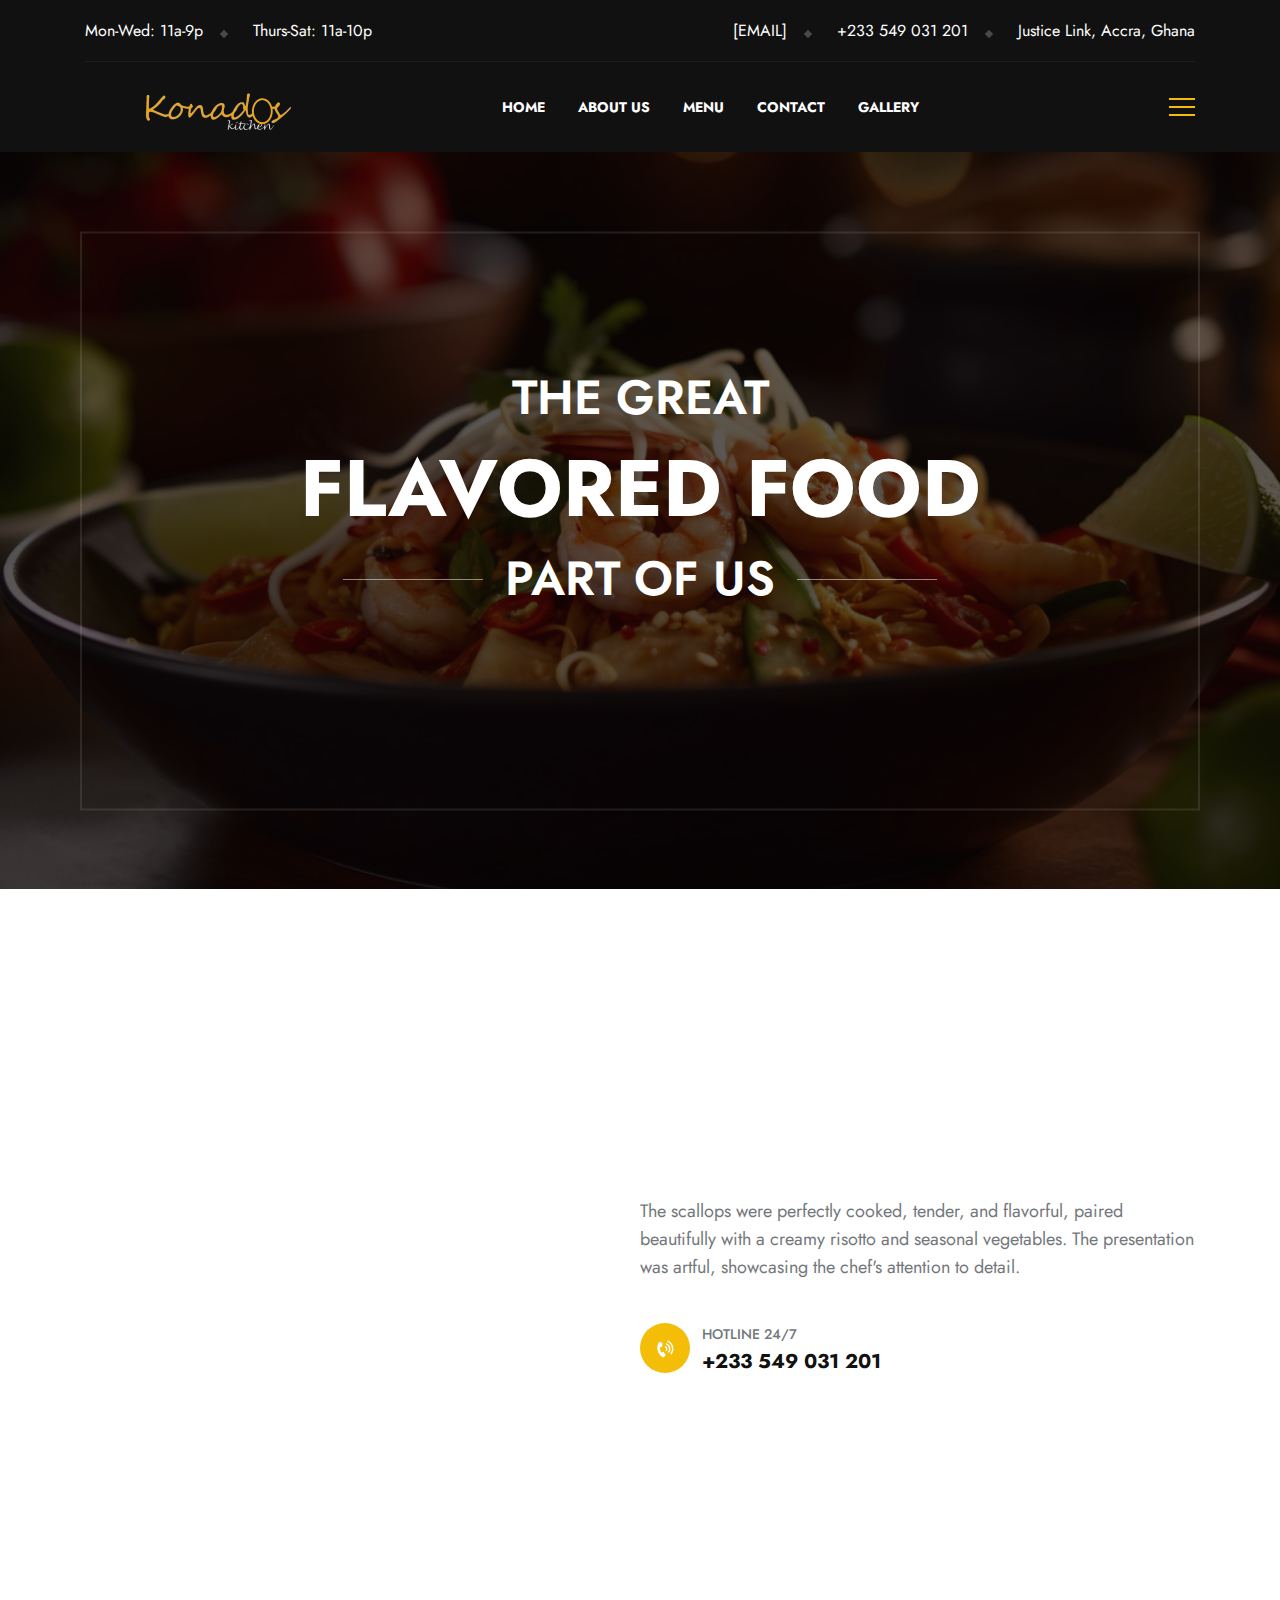
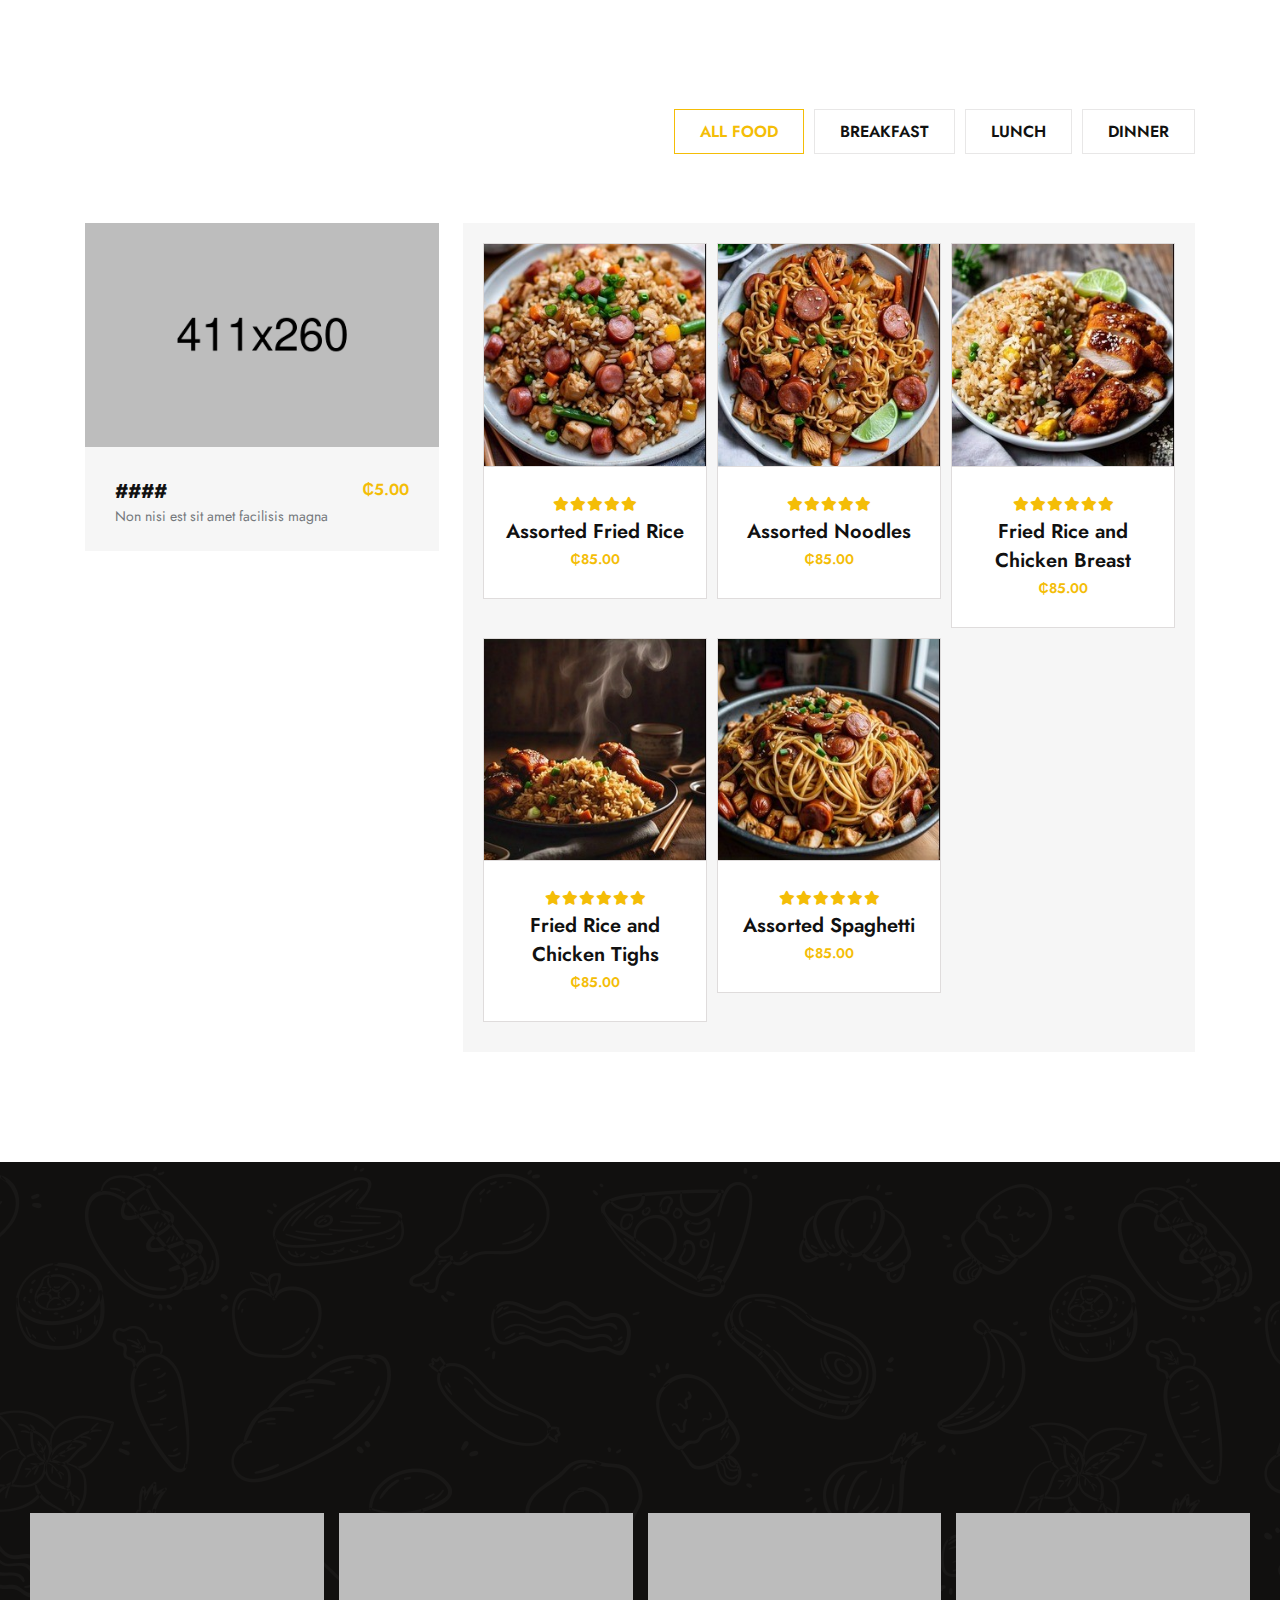
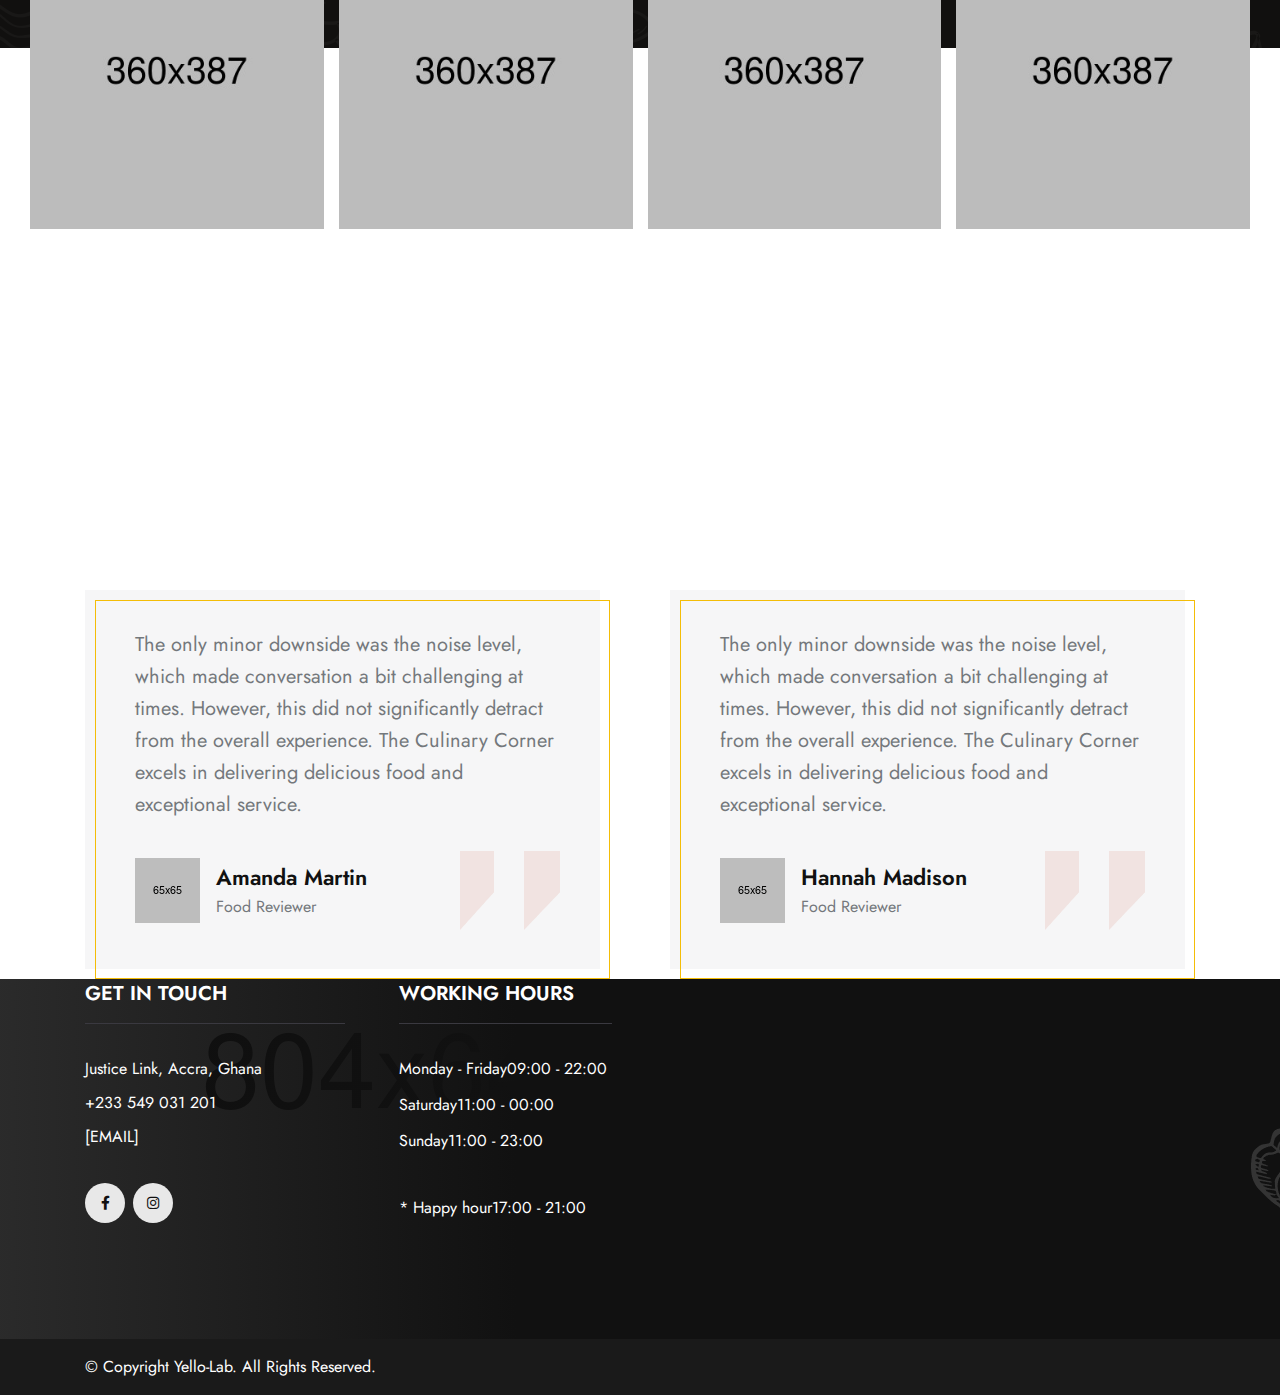
==== index.html @ 30b2b1ad "initial commit" ====
<!doctype html>
<html class="no-js" lang="en">

<head>
    <meta charset="utf-8">
    <meta http-equiv="x-ua-compatible" content="ie=edge">
    <title>Konados Kitchen</title>
    <meta name="description" content="Konados Kitchen">
    <meta name="author" content="Yello-Lab">
    <meta name="viewport" content="width=device-width, initial-scale=1">
    <!-- Place favicon.ico in the root directory -->
    <link rel="shortcut icon" type="image/x-icon" href="assets/imgs/favicon.svg">
    <!-- CSS here -->
    <link rel="stylesheet" href="assets/css/vendor/bootstrap.min.css">
    <link rel="stylesheet" href="assets/css/vendor/animate.min.css">
    <link rel="stylesheet" href="assets/css/plugins/swiper.min.css">
    <link rel="stylesheet" href="assets/css/vendor/magnific-popup.css">
    <link rel="stylesheet" href="assets/css/vendor/fontawesome-pro.css">
    <link rel="stylesheet" href="assets/css/vendor/spacing.css"> 
    <link rel="stylesheet" href="assets/css/plugins/odometer-theme-default.css">
    <link rel="stylesheet" href="assets/css/main.css">
</head>

<body class="body-1">

<!--[if lte IE 9]>
<p class="browserupgrade">You are using an <strong>outdated</strong> browser. Please <a href="https://browsehappy.com/">upgrade your browser</a> to improve your experience and security.</p>
<![endif]-->

<!-- preloader start -->
<div id="preloader">
    <div class="preloader-close">x</div>
    <div class="rr-restaurant">
        <div class="loading-wrapper">
             
            <svg version="1.1" id="Capa_1" xmlns="http://www.w3.org/2000/svg" xmlns:xlink="http://www.w3.org/1999/xlink" x="0px" y="0px"
                 viewBox="0 0 35.235 35.235" style="enable-background:new 0 0 35.235 35.235;" xml:space="preserve">
                <g>
                    <g id="b103_soup">
                        <path id = "cap" d="M26.776,12.687H19.25c0.68,0,1.233-0.553,1.233-1.234s-0.554-1.23-1.233-1.23h-3.078c-0.68,0-1.232,0.549-1.232,1.23
                            s0.553,1.234,1.232,1.234H8.645c-2.094,0-3.828,1.877-4.165,3.875h26.464C30.605,14.563,28.871,12.687,26.776,12.687z"/>
                        <path id = "body" d="M31.005,18.677v-0.352H4.479H4.417H0v1.762h4.417v10.918c0,2.338,1.894,4.229,4.228,4.229h18.132
                            c2.336,0,4.229-1.891,4.229-4.229V20.439h4.229v-1.762H31.005z"/>
                        <path class = "smell" id = "elem-1" d="M11.24,4.235c0.123,0.162,0.254,0.318,0.391,0.465l0.341,0.342c0.216,0.217,0.417,0.434,0.577,0.629
                            c0.08,0.098,0.146,0.191,0.195,0.268c0.047,0.076,0.09,0.135,0.1,0.223c0.012,0.094-0.037,0.221-0.133,0.348
                            c-0.096,0.125-0.23,0.246-0.387,0.367c0.186,0.072,0.389,0.096,0.605,0.07c0.215-0.025,0.451-0.121,0.648-0.326
                            c0.195-0.205,0.304-0.508,0.321-0.775c0.019-0.27-0.022-0.514-0.083-0.734c-0.123-0.438-0.327-0.793-0.545-1.119
                            c-0.109-0.16-0.244-0.322-0.34-0.447c-0.096-0.113-0.185-0.229-0.266-0.344c-0.33-0.459-0.561-0.873-0.647-1.359
                            c-0.09-0.492,0.01-1.121,0.307-1.842c-0.771,0.162-1.457,0.807-1.681,1.709c-0.111,0.445-0.087,0.934,0.032,1.363
                            C10.793,3.511,11.002,3.897,11.24,4.235z"/>
                        <path class = "smell" id = "elem-2" d="M15.809,4.235C15.932,4.397,16.064,4.553,16.2,4.7l0.34,0.342c0.216,0.217,0.416,0.434,0.58,0.629
                            c0.077,0.098,0.143,0.191,0.193,0.268c0.049,0.076,0.09,0.135,0.098,0.223c0.013,0.094-0.035,0.221-0.131,0.348
                            c-0.095,0.125-0.23,0.246-0.389,0.367c0.188,0.072,0.392,0.096,0.607,0.07c0.214-0.025,0.453-0.121,0.648-0.326
                            c0.197-0.205,0.304-0.508,0.322-0.775c0.019-0.27-0.021-0.514-0.082-0.734c-0.125-0.438-0.33-0.793-0.548-1.119
                            c-0.107-0.16-0.243-0.322-0.339-0.447c-0.094-0.113-0.185-0.229-0.264-0.344c-0.331-0.459-0.563-0.873-0.649-1.359
                            c-0.09-0.49,0.008-1.119,0.304-1.84c-0.77,0.162-1.455,0.807-1.678,1.709c-0.111,0.445-0.088,0.934,0.031,1.363
                            C15.363,3.511,15.568,3.897,15.809,4.235z"/>
                        <path class = "smell" id = "elem-3" d="M19.972,4.235c0.122,0.162,0.253,0.318,0.39,0.465l0.341,0.342c0.216,0.217,0.415,0.434,0.577,0.629
                            c0.08,0.098,0.146,0.191,0.195,0.268c0.047,0.076,0.088,0.135,0.1,0.223c0.013,0.094-0.037,0.221-0.133,0.348
                            c-0.095,0.125-0.23,0.246-0.389,0.367c0.188,0.072,0.392,0.096,0.605,0.07c0.215-0.025,0.453-0.121,0.65-0.326
                            c0.195-0.205,0.303-0.508,0.32-0.775c0.02-0.27-0.021-0.514-0.082-0.734c-0.123-0.438-0.326-0.793-0.545-1.119
                            c-0.109-0.16-0.244-0.322-0.34-0.447c-0.096-0.113-0.186-0.229-0.266-0.344c-0.33-0.459-0.561-0.873-0.646-1.359
                            c-0.091-0.492,0.009-1.121,0.304-1.842c-0.77,0.162-1.457,0.807-1.679,1.709c-0.11,0.445-0.087,0.934,0.032,1.363
                            C19.524,3.511,19.731,3.897,19.972,4.235z"/>
                    </g>
                    <g id="Capa_1_128_">
                    </g>
                </g>
                </svg>
            <div class="loading-text"><h2>Konados Kitchen...</h2></div>
        </div>
    </div>
</div>
<!-- preloader end -->

<!-- preloader start -->
<div class="loading-form">
    <div class="sk-three-bounce">
        <div class="sk-child sk-bounce1"></div>
        <div class="sk-child sk-bounce2"></div>
        <div class="sk-child sk-bounce3"></div>
    </div>
</div>
<!-- preloader end -->

<!-- Backtotop start -->
<div id="scroll-percentage">
    <span id="scroll-percentage-value"></span>
</div>
<!-- Backtotop end -->

<!-- Offcanvas area start -->
<div class="fix">
    <div class="offcanvas__area">
        <div class="offcanvas__wrapper">
            <div class="offcanvas__content">
                <div class="offcanvas__top d-flex justify-content-between align-items-center">
                    <div class="offcanvas__logo">
                        <a href="index.html">
                            <img src="assets/imgs/logo/logo.png" alt="logo not found">
                        </a>
                    </div>
                    <div class="offcanvas__close">
                        <button class="offcanvas-close-icon animation--flip">
                                <span class="offcanvas-m-lines">
                              <span class="offcanvas-m-line line--1"></span><span class="offcanvas-m-line line--2"></span><span class="offcanvas-m-line line--3"></span>
                                </span>
                        </button>
                    </div>
                </div>
                <div class="mobile-menu fix"></div>
            </div>
        </div>
    </div>
</div>
<div class="offcanvas__overlay"></div>
<div class="offcanvas__overlay-white"></div>
<!-- Offcanvas area start -->

<!-- Header area start -->
<header>
    <div id="header-sticky" class="header__area header-1">
        <div class="container">
            <div class="header__top d-none d-xl-block">
                <div class="row g-24">
                    <div class="col-xxl-6 col-4">
                        <div class="last_no_bullet">
                            <ul class="header__top-menu d-flex">
                                <li>Mon-Wed: 11a-9p</li>
                                <li>Thurs-Sat: 11a-10p</li>
                            </ul>
                        </div>
                    </div>
                    <div class="col-xxl-6 col-8">
                        <div class="last_no_bullet">
                            <ul class="header__top-menu d-flex justify-content-end">
                                <li><a href="mailto:[EMAIL]">[EMAIL]</a></li>
                                <li><a href="tel:+233549031201">+233 549 031 201</a></li>
                                <li><a href="https://maps.app.goo.gl/Ysum1GvEqTgvzSTT7">Justice Link, Accra, Ghana</a></li>
                            </ul>
                        </div>
                    </div>
                </div>
            </div>
            <div class="mega__menu-wrapper p-relative">
                <div class="header__main">
                    <div class="header__logo">
                        <a href="index.html">
                            <div class="logo">
                                <img src="assets/imgs/logo/logo.png" alt="logo not found">
                            </div>
                        </a>
                    </div>

                    <div class="mean__menu-wrapper d-none d-lg-block">
                        <div class="main-menu">
                            <nav id="mobile-menu">
                                <ul>
                                    <li><a href="index.html">Home</a></li>
                                    <li><a href="about-us.html">About us</a></li>
                                    <li><a href="menu.html">Menu</a></li>
                                    <li><a href="contact-us.html">contact</a></li>
                                    <li><a href="gallery.html">Gallery</a></li>
                                </ul>
                            </nav>
                        </div>
                    </div>

                    <div class="header__right">
                        <div class="header__action d-flex align-items-center">
                                <div class="sidebar__toggle">
                                    <a class="bar-icon" href="javascript:void(0)">
                                        <span></span>
                                        <span></span>
                                        <span></span>
                                    </a>
                                </div>
                        </div>
                    </div>
                </div>
            </div>
        </div>
    </div>
</header>
<!-- Header area end -->

<!-- Body main wrapper start -->
<main>
    <!-- Banner area start -->
    <section class="banner overflow-hidden">
        <div class="swiper banner__slider">
            <div class="swiper-wrapper">
                <div class="swiper-slide">
                    <div class="banner__item banner__item-overlay">
                        <div class="banner__item-bg" data-background="assets/imgs/banner/banner-1.jpg"></div>
                        <div class="container">
                            <div class="row g-24">
                                <div class="col-12">
                                    <div class="banner__item-content text-center">
                                        <h1 class="banner__item-title mb-45">
                                            <span>The  Great</span>
                                            Flavored Food
                                            <span class="bar"><span>Part Of Us</span></span>
                                        </h1>
                                    </div>
                                </div>
                            </div>
                        </div>
                    </div>
                </div>

                <div class="swiper-slide">
                    <div class="banner__item banner__item-overlay">
                        <div class="banner__item-bg" data-background="assets/imgs/banner/banner-2.jpg"></div>
                        <div class="container">
                            <div class="row g-24">
                                <div class="col-12">
                                    <div class="banner__item-content text-center">
                                        <h1 class="banner__item-title mb-45">
                                            <span>The  Great</span>
                                            Flavored Food
                                            <span class="bar"><span>Part Of Us</span></span>
                                        </h1>
                                    </div>
                                </div>
                            </div>
                        </div>
                    </div>
                </div>
            </div>

            <!--<div class="swiper banner__thumbnail">
                <div class="swiper-wrapper">
                    <div class="swiper-slide">
                        <div class="banner__thumbnail-item">
                            <img src="assets/imgs/banner/banner__thumbnail-item-1.png" alt="not found">
                        </div>
                    </div>

                    <div class="swiper-slide">
                        <div class="banner__thumbnail-item">
                            <img src="assets/imgs/banner/banner__thumbnail-item-2.png" alt="not found">
                        </div>
                    </div>
                </div>
            </div>-->
        </div>
    </section>
    <!-- Banner area end -->

    <!-- about-our-company area start -->
    <section class="about-our-company section-space overflow-hidden">
        <div class="container">
            <div class="about-our-company_shape">
                <div class="about-our-company_shape-common about-our-company_shape-1 leftRight" data-background="assets/imgs/about-our-company/about-our-company__shap-1.png"></div>
                <div class="about-our-company_shape-common about-our-company_shape-2 rightLeft" data-background="assets/imgs/about-our-company/about-our-company__shap-2.png"></div>
            </div>
            <div class="row g-24 align-items-center">
                <div class="col-lg-6">
                    <div class="about-our-company__media wow clip-a-z">
                        <img class="img-fluid" src="assets/imgs/about-our-company/about-our-company.jpg" alt="image not found">
                    </div>
                </div>
                <div class="col-lg-6">
                    <div class="section__title-wrapper about-our-company__content">
                        <h2 class="section__title section__title-line-height-50 mb-35 mb-xs-30 title-animation">Welcome To Our Luxury Restaurant</h2>
                        <p class="mb-40 mb-xs-30 section__p-18">The scallops were perfectly cooked, tender, and flavorful, paired beautifully with a creamy risotto and seasonal vegetables. The presentation was artful, showcasing the chef's attention to detail.</p>

                        <div class="about-our-company__content-btn">
                            <div class="about-our-company__content-btn-icon">
                                <img class="img-fluid" src="assets/imgs/icon/phone.svg" alt="not found">
                            </div>
                            <div class="about-our-company__content-btn-text">
                                <span>Hotline 24/7</span>
                                <h6><a href="tel:233549031201">+233 549 031 201</a></h6>
                            </div>
                        </div>
                    </div>
                </div>
            </div>
        </div>
    </section>
    <!-- about-our-company area start -->

    <!-- our-service area start --><!--
    <section class="our-service section-space section-bg-1" data-background="assets/imgs/service/service-bg.png">
        <div class="container">
            <div class="row g-24">
                <div class="col-12">
                    <div class="section__title-wrapper text-center mb-70 mb-sm-50 mb-xs-40">
                        <span class="section__subtitle justify-content-center mb-10 mb-xs-5 wow clip-a-z">Our Services</span>
                        <h2 class="section__title mb-10 mb-xs-5 title-animation">Our Restaurant Service</h2>
                        <div class="dot-shpae wow clip-a-z"><img class="img-fluid" src="assets/imgs/section-title/dot-shape.svg" alt="not found"></div>
                    </div>
                </div>
            </div>

            <div class="row g-24 mb-minus-24">
                <div class="col-xl-4 col-md-6">
                    <div class="our-service__item white-bg mb-24">
                        <a href="blog-details.html" class="our-service__item-media d-block mb-30">
                            <img src="assets/imgs/service/our-service__item-1.jpg" alt="image not found" class="img-fluid">
                        </a>

                        <div class="our-service__item-content">
                            <h5 class="mb-15 text-uppercase"><a href="blog-details.html">Wedding Service</a></h5>
                            <p class="mb-30">The chocolate fondant which did not disappoint It was rich and indulgent, with a gooey center that was pure bliss.</p>

                            <a href="blog-details.html" class="rr-btn rr-btn__red">
                                <span class="hover-rl"></span>
                                <span class="fake_hover"></span>
                                <span class="btn-wrap">
                                    <span class="text-one">Read More <img src="assets/imgs/icon/arrow-right-2.svg" alt="not found"></span>
                                    <span class="text-two">Read More <img src="assets/imgs/icon/arrow-right-2.svg" alt="not found"></span>
                                </span>
                            </a>
                        </div>
                    </div>
                </div>

                <div class="col-xl-4 col-md-6">
                    <div class="our-service__item white-bg mb-24">
                        <a href="blog-details.html" class="our-service__item-media d-block mb-30">
                            <img src="assets/imgs/service/our-service__item-2.jpg" alt="image not found" class="img-fluid">
                        </a>

                        <div class="our-service__item-content">
                            <h5 class="mb-15 text-uppercase"><a href="blog-details.html">Buffet Service</a></h5>
                            <p class="mb-30">Assertively myocardinate robust e-tailers for extensible human capital. dpropriately benchmark networks.</p>

                            <a href="blog-details.html" class="rr-btn rr-btn__red">
                                <span class="hover-rl"></span>
                                <span class="fake_hover"></span>
                                <span class="btn-wrap">
                                    <span class="text-one">Read More <img src="assets/imgs/icon/arrow-right-2.svg" alt="not found"></span>
                                    <span class="text-two">Read More <img src="assets/imgs/icon/arrow-right-2.svg" alt="not found"></span>
                                </span>
                            </a>
                        </div>
                    </div>
                </div>

                <div class="col-xl-4 col-md-6">
                    <div class="our-service__item white-bg mb-24">
                        <a href="blog-details.html" class="our-service__item-media d-block mb-30">
                            <img src="assets/imgs/service/our-service__item-3.jpg" alt="image not found" class="img-fluid">
                        </a>

                        <div class="our-service__item-content">
                            <h5 class="mb-15 text-uppercase"><a href="blog-details.html">Party Service</a></h5>
                            <p class="mb-30">Assertively myocardinate robust e-tailers for extensible human capital. dpropriately benchmark networks.</p>

                            <a href="blog-details.html" class="rr-btn rr-btn__red">
                                <span class="hover-rl"></span>
                                <span class="fake_hover"></span>
                                <span class="btn-wrap">
                                    <span class="text-one">Read More <img src="assets/imgs/icon/arrow-right-2.svg" alt="not found"></span>
                                    <span class="text-two">Read More <img src="assets/imgs/icon/arrow-right-2.svg" alt="not found"></span>
                                </span>
                            </a>
                        </div>
                    </div>
                </div>
            </div>
        </div>
    </section>
    <!- our-service area start ->-->

    <!-- food-menu area start -->
    <section class="food-menu section-space">
        <div class="container">
            <div class="row g-24 mb-55 mb-sm-50 mb-xs-40 align-items-lg-end align-items-center">
                <div class="col-xl-6">
                    <div class="section__title-wrapper text-center text-xl-start">
                        <span class="section__subtitle justify-content-start mb-10 mb-xs-5 wow clip-a-z">Food Menu</span>
                        <h2 class="section__title mb-0 title-animation">Our Delicious Foods</h2>
                    </div>
                </div>
                <div class="col-xl-6">
                    <div class="d-flex justify-content-xl-end mt-xs-10 mt-sm-10 mt-md-10 mt-lg-10 justify-content-center">
                        <div class="food-menu__tab masonary-menu">
                            <button data-filter="*" class="active">All Food</button>
                            <button data-filter=".breakfast">Breakfast</button>
                            <button data-filter=".lunch">Lunch</button>
                            <button data-filter=".dinner">Dinner</button>
                        </div>
                    </div>
                </div>
            </div>

            <div class="row g-24 flex-row flex-xl-row-reverse">
                <div class="col-xl-8">
                    <div class="food-menu__item-wrapper">
                        <div class="row g-10 grid">
                        <div class="col-lg-4 col-sm-6 grid-item lunch">
                            <div class="food-menu__item">
                            <a href="shop-details.html" class="food-menu__item-media order-btn">
                                <img src="./assets/imgs/food-menu/Assorted Fried Rice.jpg" class="img-fluid" alt="image not found">
                            </a>

                            <div class="food-menu__item-text">
                                <ul class="rating">
                                    <li> <i class="fa-solid fa-star"></i></li>
                                    <li> <i class="fa-solid fa-star"></i></li>
                                    <li> <i class="fa-solid fa-star"></i></li>
                                    <li> <i class="fa-solid fa-star"></i></li>
                                    <li> <i class="fa-solid fa-star"></i></li>
                                </ul>
                                <h6><span  class= "order-btn title" data-name = "Assorted Fried Rice">Assorted Fried Rice</span></h6>
                                <span class="price" data-price = "85.00">₵85.00</span>
                            </div>
                        </div>
                        </div>
                        <div class="col-lg-4 col-sm-6 grid-item lunch">
                            <div class="food-menu__item">
                                <a href="shop-details.html" class="food-menu__item-media order-btn">
                                    <img src="./assets/imgs/food-menu/Assorted Noodles.jpg" class="img-fluid" alt="image not found">
                                </a>
                                <div class="food-menu__item-text">
                                    <ul class="rating">
                                        <li> <i class="fa-solid fa-star"></i></li>
                                        <li> <i class="fa-solid fa-star"></i></li>
                                        <li> <i class="fa-solid fa-star"></i></li>
                                        <li> <i class="fa-solid fa-star"></i></li>
                                        <li> <i class="fa-solid fa-star"></i></li>
                                    </ul>
                                    <h6><span  class= "order-btn title" data-name = "Assorted Noodles">Assorted Noodles</span></h6>
                                    <span class="price" data-price = "85.00">₵85.00</span>
                                </div>
                            </div>
                        </div>
                        <div class="col-lg-4 col-sm-6 grid-item lunch">
                            <div class="food-menu__item">

                                <a href="shop-details.html" class="food-menu__item-media order-btn">
                                    <img src="./assets/imgs/food-menu/Fried Rice and Chicken Breast.jpg" class="img-fluid" alt="image not found">
                                </a>
                                <div class="food-menu__item-text">
                                    <ul class="rating">
                                        <li> <i class="fa-solid fa-star"></i></li>
                                        <li> <i class="fa-solid fa-star"></i></li>
                                        <li> <i class="fa-solid fa-star"></i></li>
                                        <li> <i class="fa-solid fa-star"></i></li>
                                        <li> <i class="fa-solid fa-star"></i></li>
                                        <li> <i class="fa-solid fa-star"></i></li>
                                    </ul>
                                    <h6><span  class= "order-btn title" data-name = "Fried Rice and Chicken Breast">Fried Rice and Chicken Breast</span></h6>
                                    <span class="price" data-price = "85.00">₵85.00</span>
                                </div>
                            </div>
                        </div>
                        <div class="col-lg-4 col-sm-6 grid-item  lunch">
                            <div class="food-menu__item">
                                <a href="shop-details.html" class="food-menu__item-media order-btn">
                                    <img src="./assets/imgs/food-menu/Fried Rice and Chicken Tighs.jpg" class="img-fluid" alt="image not found">
                                </a>
                                <div class="food-menu__item-text">
                                    <ul class="rating">
                                        <li> <i class="fa-solid fa-star"></i></li>
                                        <li> <i class="fa-solid fa-star"></i></li>
                                        <li> <i class="fa-solid fa-star"></i></li>
                                        <li> <i class="fa-solid fa-star"></i></li>
                                        <li> <i class="fa-solid fa-star"></i></li>
                                        <li> <i class="fa-solid fa-star"></i></li>
                                    </ul>
                                    <h6><span  class= "order-btn title" data-name = "Fried Rice and Chicken Tighs">Fried Rice and Chicken Tighs</span></h6>
                                    <span class="price" data-price = "85.00">₵85.00</span>
                                </div>
                            </div>
                        </div>
                        <div class="col-lg-4 col-sm-6 grid-item lunch">
                            <div class="food-menu__item">
                                <a href="shop-details.html" class="food-menu__item-media order-btn">
                                    <img src="./assets/imgs/food-menu/Assorted Spaghetti.jpg" class="img-fluid" alt="image not found">
                                </a>
                                <div class="food-menu__item-text">
                                    <ul class="rating">
                                        <li> <i class="fa-solid fa-star"></i></li>
                                        <li> <i class="fa-solid fa-star"></i></li>
                                        <li> <i class="fa-solid fa-star"></i></li>
                                        <li> <i class="fa-solid fa-star"></i></li>
                                        <li> <i class="fa-solid fa-star"></i></li>
                                        <li> <i class="fa-solid fa-star"></i></li>
                                    </ul>
                                    <h6><a  class= "order-btn title" data-name = "Assorted Spaghetti">Assorted Spaghetti</a></h6>
                                    <span class="price" data-price = "85.00">₵85.00</span>
                                </div>
                            </div>
                        </div>
                       <!-- <div class="col-lg-4 col-sm-6 grid-item lunch dinner">
                            <div class="food-menu__item">
                            <a href="shop-details.html" class="food-menu__item-media order-btn">
                                <img src="./assets/imgs/food-menu/food-7.png" class="img-fluid" alt="image not found">
                            </a>
                            <div class="food-menu__item-text">
                                <ul class="rating">
                                    <li> <i class="fa-solid fa-star"></i></li>
                                    <li> <i class="fa-solid fa-star"></i></li>
                                    <li> <i class="fa-solid fa-star"></i></li>
                                    <li> <i class="fa-solid fa-star"></i></li>
                                    <li> <i class="fa-solid fa-star"></i></li>
                                    <li> <i class="fa-solid fa-star"></i></li>
                                </ul>
                                <h6><span  class= "order-btn title" data-name = "my6thfood">my6thfood</span></h6>
                                <span class="price" data-price = "85.00">₵85.00</span>
                            </div>
                        </div>
                        </div>-->
                    </div>
                    </div>
                </div>

                <div class="col-xl-4">
                    <div class="food-menu__price-nav">
                        <div class="food-menu__price-nav__media">
                            <img src="./assets/imgs/food-menu/food-1.png" class="img-fluid" alt="image not found">
                        </div>
                        
                        <ul class="food-menu__price-nav__list">
                            <li class = "side_list">
                                <div class="text">
                                    <h6><a class= "order-btn_side title" data-name = "pancake">####</a></h6>
                                    <p class="mb-0" data-description = "">Non nisi est sit amet facilisis magna</p>
                                </div>
                                <span class="price" data-price = "5.00">₵5.00</span>
                            </li>
                            <!--<li class = "side_list">
                                <div class="text">
                                    <h6><a class= "order-btn_side title" data-name = "pancake">###</a></h6>
                                    <p class="mb-0" data-description = "">Non nisi est sit amet facilisis magna</p>
                                </div>
                                <span class="price" data-price = "15.00">₵15.00</span>
                            </li>-->
                        </ul>
                    </div>
                </div>
            </div>
        </div>
    </section>
    <!-- food-menu area start -->

    <!-- experience area start -->
    <div class="experience experience__background experience__space experience__bottom-up overflow-hidden" data-background="assets/imgs/experience/bg.png"> <!-- /our-project active with 'experience__bottom-up' -->
        <div class="container">
            <div class="row g-24">
                 <div class="col-12">
                    
                 </div>
            </div>
        </div>
    </div>
    <!-- experience area start -->

    <!-- our-project area start -->
    <section class="our-project section-space__top">
        <div class="container">
            <div class="row g-24 mb-70 mb-sm-50 mb-xs-40 align-items-lg-end align-items-center">
                <div class="col-xl-6">
                    <div class="section__title-wrapper text-center text-xl-start">
                        <h2 class="section__title mb-0 title-animation">Our Food Gallery</h2>
                    </div>
                </div>
                <div class="col-xl-6">
                    <div class="d-flex justify-content-xl-end mt-xs-20 mt-sm-20 mt-md-20 mt-lg-20 justify-content-center">
                        <div class="our-project__slider__arrow d-flex justify-content-xl-end justify-content-center">
                            <button class="our-project__slider__arrow-prev d-flex align-items-center justify-content-center wow clip-a-z">
                                <i class="fa-solid fa-arrow-left"></i>
                            </button>

                            <button class="our-project__slider__arrow-next d-flex align-items-center justify-content-center wow clip-a-z">
                                <i class="fa-solid fa-arrow-right"></i>
                            </button>
                        </div>
                    </div>
                </div>
            </div>
        </div>

        <div class="swiper our-project__slider">
            <div class="swiper-wrapper">
                <div class="swiper-slide">
                    <div class="our-project__item">
                        <div class="our-project__item-media">
                            <img src="assets/imgs/our-project/our-project__item-1.jpg" alt="image not found">
                        </div>
                        <div class="our-project__item-hover">
                            <a href="assets/imgs/our-project/our-project__item-1.jpg" class="our-project__item-hover-icon popup-image">
                                <i class="fa-regular fa-eye"></i>
                            </a>
                        </div>
                    </div>
                </div>
                <div class="swiper-slide">
                    <div class="our-project__item">
                        <div class="our-project__item-media">
                            <img src="assets/imgs/our-project/our-project__item-2.jpg" alt="image not found">
                        </div>
                        <div class="our-project__item-hover">
                            <a href="assets/imgs/our-project/our-project__item-2.jpg" class="our-project__item-hover-icon popup-image">
                                <i class="fa-regular fa-eye"></i>
                            </a>
                        </div>
                    </div>
                </div>
                <div class="swiper-slide">
                    <div class="our-project__item">
                        <div class="our-project__item-media">
                            <img src="assets/imgs/our-project/our-project__item-3.jpg" alt="image not found">
                        </div>
                        <div class="our-project__item-hover">
                            <a href="assets/imgs/our-project/our-project__item-3.jpg" class="our-project__item-hover-icon popup-image">
                                <i class="fa-regular fa-eye"></i>
                            </a>
                        </div>
                    </div>
                </div>
                <div class="swiper-slide">
                    <div class="our-project__item">
                        <div class="our-project__item-media">
                            <img src="assets/imgs/our-project/our-project__item-4.jpg" alt="image not found">
                        </div>
                        <div class="our-project__item-hover">
                            <a href="assets/imgs/our-project/our-project__item-4.jpg" class="our-project__item-hover-icon popup-image">
                                <i class="fa-regular fa-eye"></i>
                            </a>
                        </div>
                    </div>
                </div>
                <div class="swiper-slide">
                    <div class="our-project__item">
                        <div class="our-project__item-media">
                            <img src="assets/imgs/our-project/our-project__item-5.jpg" alt="image not found">
                        </div>
                        <div class="our-project__item-hover">
                            <a href="assets/imgs/our-project/our-project__item-5.jpg" class="our-project__item-hover-icon popup-image">
                                <i class="fa-regular fa-eye"></i>
                            </a>
                        </div>
                    </div>
                </div>
            </div>
        </div>
    </section>
    <!-- our-project area start -->

    <!-- client-testimonial area start -->
    <section class="client-testimonial section-space__top overflow-hidden">
        <div class="container">
            <div class="client-testimonial__bg leftRight" data-background="assets/imgs/client-testimonial/bg.png"></div>
            <div class="row g-24">
                <div class="col-12">
                    <div class="section__title-wrapper text-center mb-70 mb-sm-50 mb-xs-40">
                        <span class="section__subtitle justify-content-center mb-10 mb-xs-5 wow clip-a-z">Client Testimonial</span>
                        <h2 class="section__title mb-10 mb-xs-5 title-animation">Our Customer Feedbacks</h2>
                        <div class="dot-shpae wow clip-a-z"><img class="img-fluid" src="assets/imgs/section-title/dot-shape.svg" alt="not found"></div>
                    </div>
                </div>
            </div>

            <div class="row g-24">
                <div class="col-12">
                    <div class="swiper client-testimonial__slider">
                        <div class="swiper-wrapper">
                            <div class="swiper-slide">
                                <div class="client-testimonial__item">
                                    <p class="mb-30">The only minor downside was the noise level, which made conversation a bit challenging at times. However, this did not significantly detract from the overall experience. The Culinary Corner excels in delivering delicious food and exceptional service.</p>

                                    <div class="client-testimonial__item__author d-flex align-items-center justify-content-between">
                                        <div class="client-testimonial__item__author-media">
                                            <img src="./assets/imgs/client-testimonial/author-1.png" class="img-fluid" alt="image not found">
                                        </div>

                                        <div class="client-testimonial__item__author-text">
                                            <h5><a href="blog-details.html">Amanda Martin</a></h5>
                                            <span>Food Reviewer</span>
                                        </div>

                                        <div class="client-testimonial__item__author-icon">
                                            <img src="./assets/imgs/client-testimonial/quite.png" class="img-fluid" alt="not found">
                                        </div>
                                    </div>
                                </div>
                            </div>

                            <div class="swiper-slide">
                                <div class="client-testimonial__item">
                                    <p class="mb-30">The only minor downside was the noise level, which made conversation a bit challenging at times. However, this did not significantly detract from the overall experience. The Culinary Corner excels in delivering delicious food and exceptional service.</p>

                                    <div class="client-testimonial__item__author d-flex align-items-center justify-content-between">
                                        <div class="client-testimonial__item__author-media">
                                            <img src="./assets/imgs/client-testimonial/author-2.png" class="img-fluid" alt="image not found">
                                        </div>

                                        <div class="client-testimonial__item__author-text">
                                            <h5><a href="blog-details.html">Hannah Madison</a></h5>
                                            <span>Food Reviewer</span>
                                        </div>

                                        <div class="client-testimonial__item__author-icon">
                                            <img src="./assets/imgs/client-testimonial/quite.png" class="img-fluid" alt="not found">
                                        </div>
                                    </div>
                                </div>
                            </div>
                        </div>
                    </div>
                </div>
            </div>
        </div>
    </section>
    <!-- client-testimonial area start -->
</main>
<!-- Body main wrapper end -->

<!-- Footer area start -->
<footer>
    <section class="footer__area-common footer__overlay theme-bg-secondary overflow-hidden" data-background="assets/imgs/footer/bg-main.png">
        

        <div class="footer__main-wrapper position-relative z-2">
            <div class="container">
            <div class="row g-24 mb-minus-50">
                <div class="col-lg-3 col-6">
                    <div class="footer__widget footer__widget-item-1">
                        <div class="footer__widget-title">
                            <h4>Get In Touch</h4>
                        </div>

                        <div class="footer__link footer__link-touch">
                            <ul>
                                <li><a href="https://maps.app.goo.gl/Ysum1GvEqTgvzSTT7">Justice Link, Accra, Ghana</a></li>
                                <li><a href="tel:233549031201">+233 549 031 201</a></h6></li>
                                <li><a href="mailto:booking@webexample.com">[EMAIL]</a></li>
                            </ul>
                        </div>

                        <div class="footer__social mt-30 mt-xs-30">
                            <a href="https://www.facebook.com/"><i class="fab fa-facebook-f"></i></a>
                            <a href="https://www.instagram.com/"><i class="fa-brands fa-instagram"></i></a>
                        </div>
                    </div>
                </div>

               

                <div class="col-lg-3 col-6">
                    <div class="footer__widget footer__widget-item-3">
                        <div class="footer__widget-title">
                            <h4>Working Hours</h4>
                        </div>

                        <div class="footer__link footer__link-working">
                            <ul>
                               <li>Monday - Friday09:00 - 22:00</li>
                                <li>Saturday11:00 - 00:00</li>
                                <li>Sunday11:00 - 23:00</li>
                                <li>* Happy hour17:00 - 21:00</li>
                            </ul>
                        </div>
                    </div>
                </div>
            </div>
        </div>
        </div>

        <div class="footer__bottom-wrapper mt-115 mt-xs-80 position-relative z-2">
            <div class="container">
                <div class="footer__bottom">
                    <div class="row g-24">
                        <div class="col-lg-6">
                            <div class="footer__copyright text-lg-start text-center">
                                <p class="mb-0">© Copyright <a href="index.html">Yello-Lab</a>. All Rights Reserved.</p>
                            </div>
                        </div>

                       
                    </div>
                </div>
            </div>
        </div>

        <div class="container">
            <div class="bg-shape leftRight" data-background="assets/imgs/footer/bg-shape.png"></div>
        </div>
    </section>
</footer>
<!-- Footer area end -->

<!-- JS here -->
<script src="assets/js/vendor/jquery-3.7.1.min.js"></script>
<script src="assets/js/plugins/waypoints.min.js"></script>
<script src="assets/js/vendor/bootstrap.bundle.min.js"></script>
<script src="assets/js/plugins/meanmenu.min.js"></script>
<script src="assets/js/plugins/odometer.min.js"></script>
<script src="assets/js/plugins/swiper.min.js"></script>
<script src="assets/js/plugins/wow.js"></script>
<script src="assets/js/vendor/magnific-popup.min.js"></script>
<script src="assets/js/vendor/type.js"></script>
<script src="assets/js/plugins/nice-select.min.js"></script>
<script src="assets/js/vendor/jquery-ui.min.js"></script>
<script src="assets/js/vendor/jquery.appear.js"></script>
<script src="assets/js/plugins/parallax.min.js"></script>
<script src="assets/js/plugins/parallax-scroll.js"></script>
<script src="assets/js/plugins/isotope.pkgd.min.js"></script>
<script src="assets/js/plugins/imagesloaded.pkgd.min.js"></script>
<script src="assets/js/plugins/gsap.min.js"></script>
<script src="assets/js/plugins/ScrollTrigger.min.js"></script>
<script src="assets/js/plugins/SplitText.js"></script>
<script src="assets/js/plugins/tween-max.min.js"></script>
<script src="assets/js/plugins/draggable.min.js"></script>
<script src="assets/js/plugins/smoothscroll.js"></script>
<script src="assets/js/vendor/ajax-form.js"></script>
<script src="assets/js/main.js"></script>
<script src="assets/js/my.js"></script>
</body>

</html>
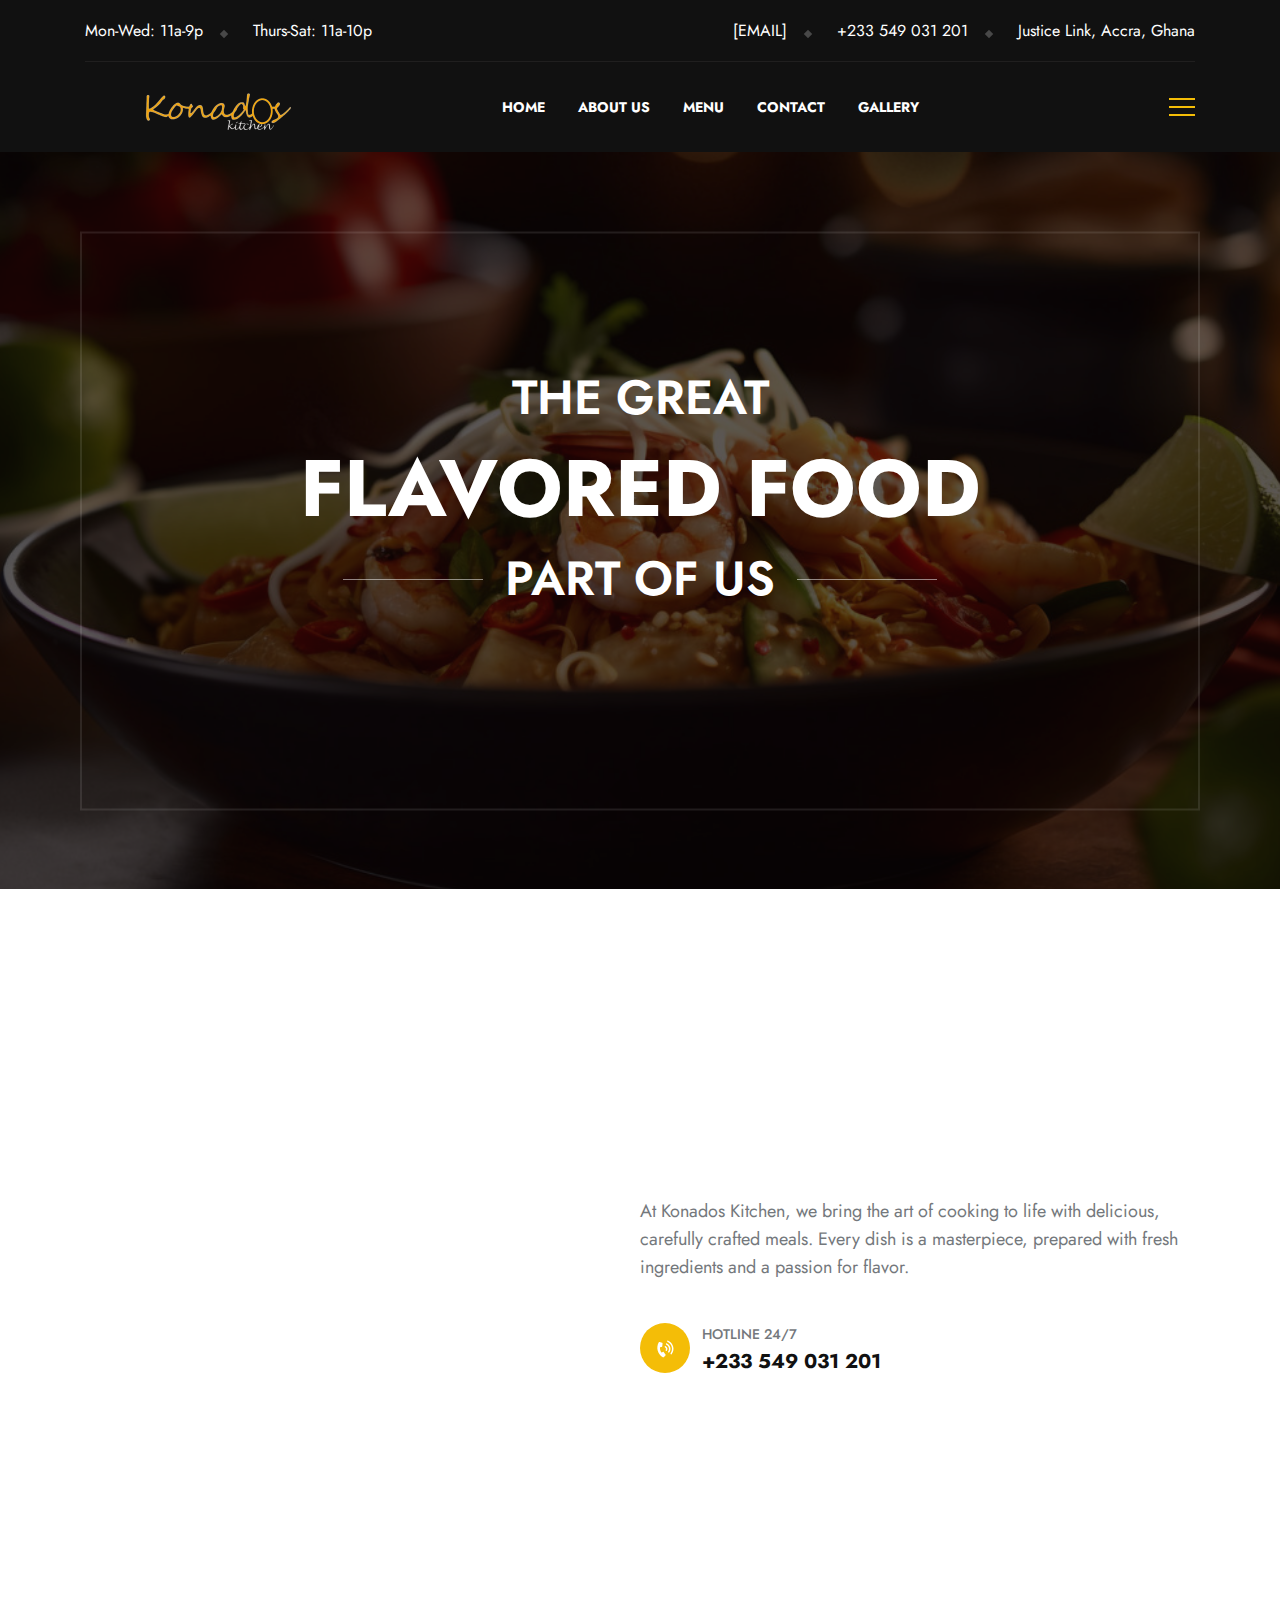
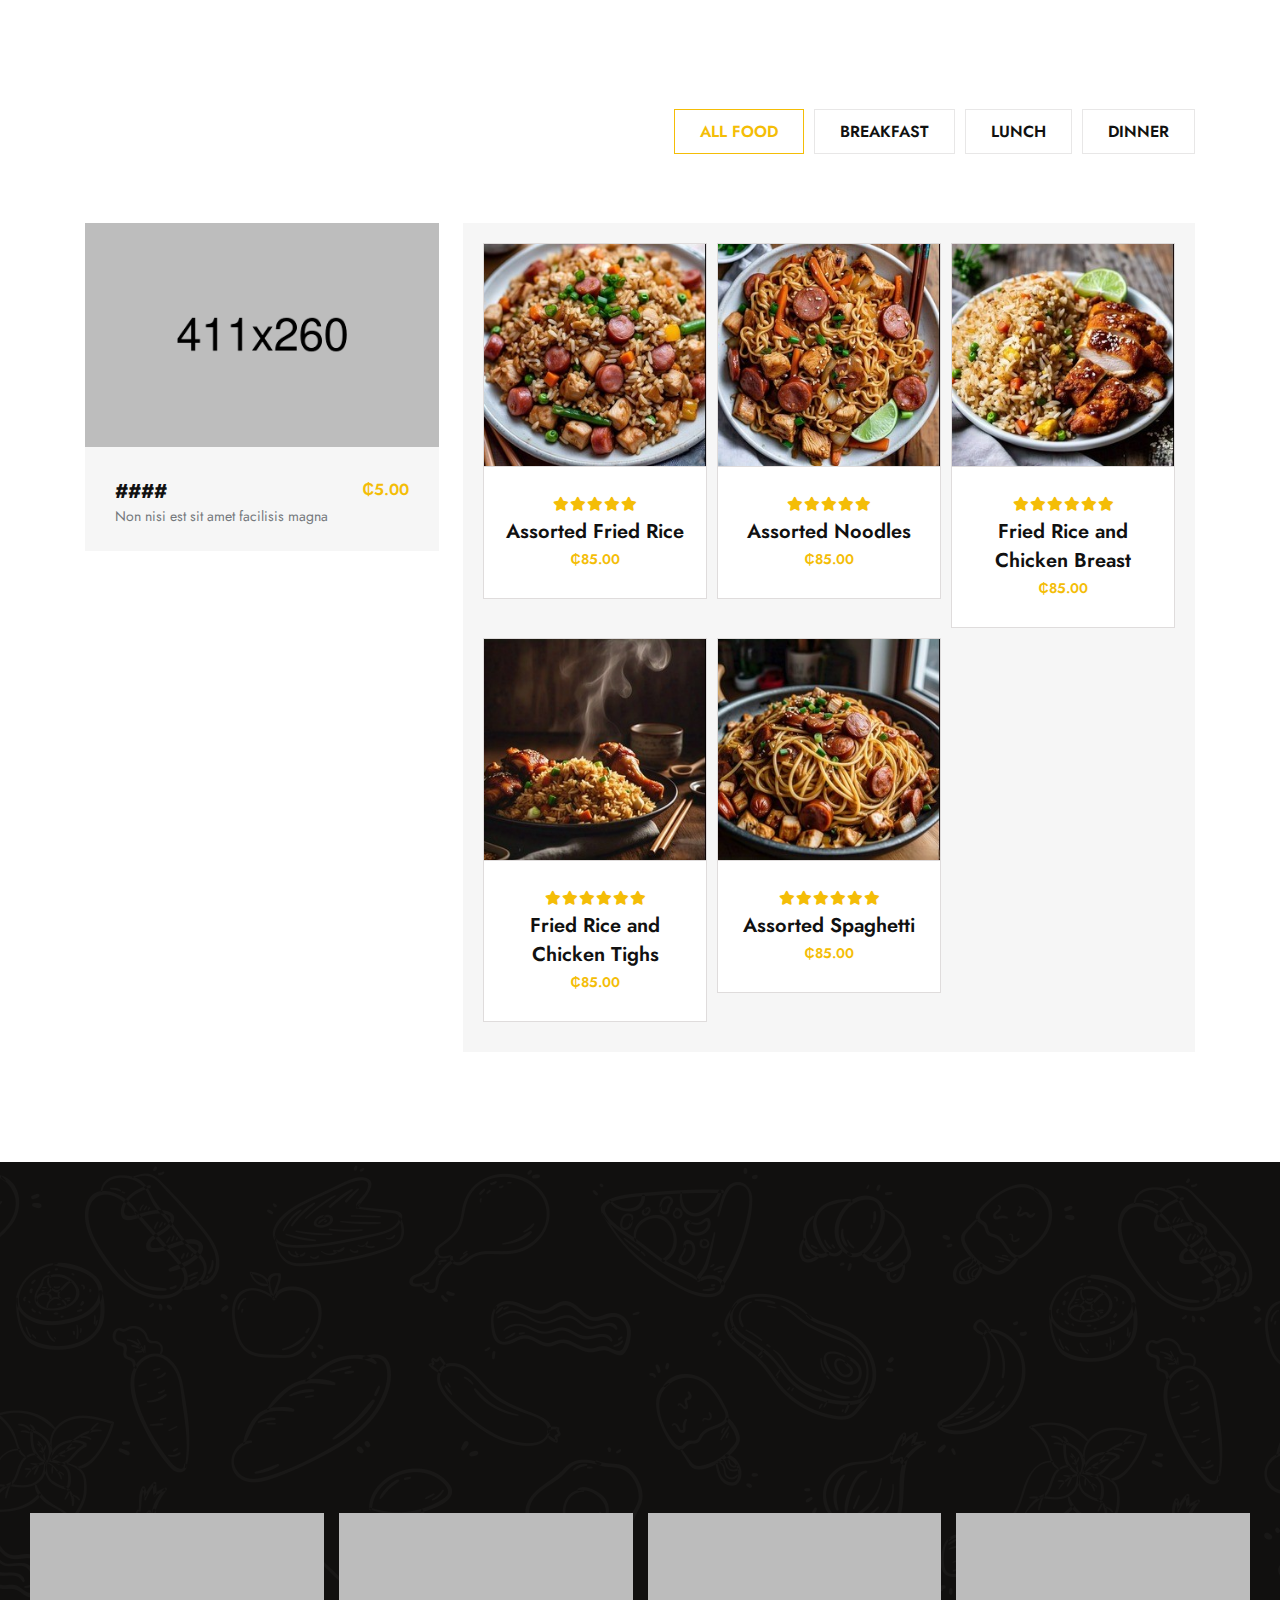
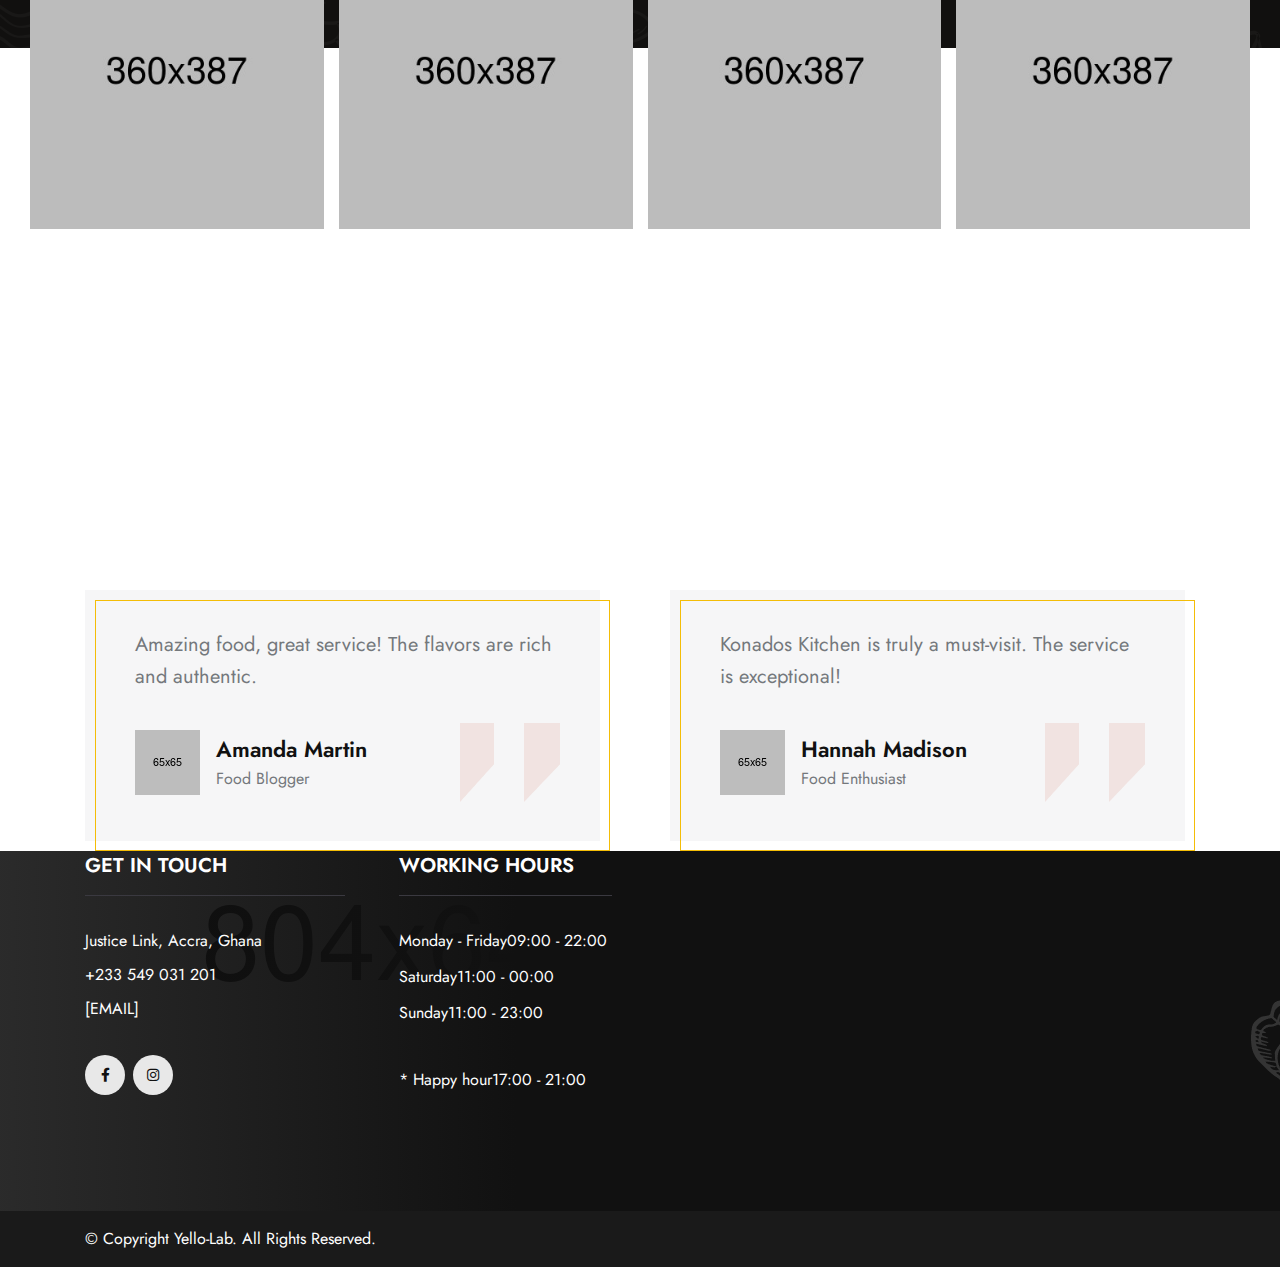
==== commit 01a40a36: "index update testimonial" ====
--- a/index.html
+++ b/index.html
@@ -263,8 +263,9 @@
                 </div>
                 <div class="col-lg-6">
                     <div class="section__title-wrapper about-our-company__content">
-                        <h2 class="section__title section__title-line-height-50 mb-35 mb-xs-30 title-animation">Welcome To Our Luxury Restaurant</h2>
-                        <p class="mb-40 mb-xs-30 section__p-18">The scallops were perfectly cooked, tender, and flavorful, paired beautifully with a creamy risotto and seasonal vegetables. The presentation was artful, showcasing the chef's attention to detail.</p>
+                        <h2 class="section__title section__title-line-height-50 mb-35 mb-xs-30 title-animation">Welcome to Konados Kitchen</h2>
+<p class="mb-40 mb-xs-30 section__p-18">At Konados Kitchen, we bring the art of cooking to life with delicious, carefully crafted meals. Every dish is a masterpiece, prepared with fresh ingredients and a passion for flavor.</p>
+
 
                         <div class="about-our-company__content-btn">
                             <div class="about-our-company__content-btn-icon">
@@ -643,72 +644,111 @@
     </section>
     <!-- our-project area start -->
 
-    <!-- client-testimonial area start -->
-    <section class="client-testimonial section-space__top overflow-hidden">
-        <div class="container">
-            <div class="client-testimonial__bg leftRight" data-background="assets/imgs/client-testimonial/bg.png"></div>
-            <div class="row g-24">
-                <div class="col-12">
-                    <div class="section__title-wrapper text-center mb-70 mb-sm-50 mb-xs-40">
-                        <span class="section__subtitle justify-content-center mb-10 mb-xs-5 wow clip-a-z">Client Testimonial</span>
-                        <h2 class="section__title mb-10 mb-xs-5 title-animation">Our Customer Feedbacks</h2>
-                        <div class="dot-shpae wow clip-a-z"><img class="img-fluid" src="assets/imgs/section-title/dot-shape.svg" alt="not found"></div>
-                    </div>
-                </div>
-            </div>
-
-            <div class="row g-24">
-                <div class="col-12">
-                    <div class="swiper client-testimonial__slider">
-                        <div class="swiper-wrapper">
-                            <div class="swiper-slide">
-                                <div class="client-testimonial__item">
-                                    <p class="mb-30">The only minor downside was the noise level, which made conversation a bit challenging at times. However, this did not significantly detract from the overall experience. The Culinary Corner excels in delivering delicious food and exceptional service.</p>
-
-                                    <div class="client-testimonial__item__author d-flex align-items-center justify-content-between">
-                                        <div class="client-testimonial__item__author-media">
-                                            <img src="./assets/imgs/client-testimonial/author-1.png" class="img-fluid" alt="image not found">
-                                        </div>
-
-                                        <div class="client-testimonial__item__author-text">
-                                            <h5><a href="blog-details.html">Amanda Martin</a></h5>
-                                            <span>Food Reviewer</span>
-                                        </div>
-
-                                        <div class="client-testimonial__item__author-icon">
-                                            <img src="./assets/imgs/client-testimonial/quite.png" class="img-fluid" alt="not found">
-                                        </div>
-                                    </div>
-                                </div>
-                            </div>
-
-                            <div class="swiper-slide">
-                                <div class="client-testimonial__item">
-                                    <p class="mb-30">The only minor downside was the noise level, which made conversation a bit challenging at times. However, this did not significantly detract from the overall experience. The Culinary Corner excels in delivering delicious food and exceptional service.</p>
-
-                                    <div class="client-testimonial__item__author d-flex align-items-center justify-content-between">
-                                        <div class="client-testimonial__item__author-media">
-                                            <img src="./assets/imgs/client-testimonial/author-2.png" class="img-fluid" alt="image not found">
-                                        </div>
-
-                                        <div class="client-testimonial__item__author-text">
-                                            <h5><a href="blog-details.html">Hannah Madison</a></h5>
-                                            <span>Food Reviewer</span>
-                                        </div>
-
-                                        <div class="client-testimonial__item__author-icon">
-                                            <img src="./assets/imgs/client-testimonial/quite.png" class="img-fluid" alt="not found">
-                                        </div>
-                                    </div>
-                                </div>
-                            </div>
-                        </div>
-                    </div>
-                </div>
-            </div>
-        </div>
-    </section>
-    <!-- client-testimonial area start -->
+  <!-- client-testimonial area start -->
+<section class="client-testimonial section-space__top overflow-hidden">
+    <div class="container">
+        <div class="client-testimonial__bg leftRight" data-background="assets/imgs/client-testimonial/bg.png"></div>
+        <div class="row g-24">
+            <div class="col-12">
+                <div class="section__title-wrapper text-center mb-70 mb-sm-50 mb-xs-40">
+                    <span class="section__subtitle justify-content-center mb-10 mb-xs-5 wow clip-a-z">What Our Customers Say</span>
+                    <h2 class="section__title mb-10 mb-xs-5 title-animation">Delicious Experiences Shared</h2>
+                    <div class="dot-shpae wow clip-a-z">
+                        <img class="img-fluid" src="assets/imgs/section-title/dot-shape.svg" alt="not found">
+                    </div>
+                </div>
+            </div>
+        </div>
+
+        <div class="row g-24">
+            <div class="col-12">
+                <div class="swiper client-testimonial__slider">
+                    <div class="swiper-wrapper">
+                        
+                        <!-- Testimonial 1 -->
+                        <div class="swiper-slide">
+                            <div class="client-testimonial__item">
+                                <p class="mb-30">Amazing food, great service! The flavors are rich and authentic.</p>
+                                <div class="client-testimonial__item__author d-flex align-items-center justify-content-between">
+                                    <div class="client-testimonial__item__author-media">
+                                        <img src="./assets/imgs/client-testimonial/author-1.png" class="img-fluid" alt="image not found">
+                                    </div>
+                                    <div class="client-testimonial__item__author-text">
+                                        <h5>Amanda Martin</h5>
+                                        <span>Food Blogger</span>
+                                    </div>
+                                    <div class="client-testimonial__item__author-icon">
+                                        <img src="./assets/imgs/client-testimonial/quite.png" class="img-fluid" alt="not found">
+                                    </div>
+                                </div>
+                            </div>
+                        </div>
+
+                        <!-- Testimonial 2 -->
+                        <div class="swiper-slide">
+                            <div class="client-testimonial__item">
+                                <p class="mb-30">Konados Kitchen is truly a must-visit. The service is exceptional!</p>
+                                <div class="client-testimonial__item__author d-flex align-items-center justify-content-between">
+                                    <div class="client-testimonial__item__author-media">
+                                        <img src="./assets/imgs/client-testimonial/author-2.png" class="img-fluid" alt="image not found">
+                                    </div>
+                                    <div class="client-testimonial__item__author-text">
+                                        <h5>Hannah Madison</h5>
+                                        <span>Food Enthusiast</span>
+                                    </div>
+                                    <div class="client-testimonial__item__author-icon">
+                                        <img src="./assets/imgs/client-testimonial/quite.png" class="img-fluid" alt="not found">
+                                    </div>
+                                </div>
+                            </div>
+                        </div>
+                        
+                        <!-- Testimonial 3 -->
+                        <div class="swiper-slide">
+                            <div class="client-testimonial__item">
+                                <p class="mb-30">Fantastic experience! The meals are delicious and well presented.</p>
+                                <div class="client-testimonial__item__author d-flex align-items-center justify-content-between">
+                                    <div class="client-testimonial__item__author-media">
+                                        <img src="./assets/imgs/client-testimonial/author-3.png" class="img-fluid" alt="image not found">
+                                    </div>
+                                    <div class="client-testimonial__item__author-text">
+                                        <h5>James Carter</h5>
+                                        <span>Restaurant Critic</span>
+                                    </div>
+                                    <div class="client-testimonial__item__author-icon">
+                                        <img src="./assets/imgs/client-testimonial/quite.png" class="img-fluid" alt="not found">
+                                    </div>
+                                </div>
+                            </div>
+                        </div>
+
+                        <!-- Testimonial 4 -->
+                        <div class="swiper-slide">
+                            <div class="client-testimonial__item">
+                                <p class="mb-30">Great variety and fresh ingredients. I will definitely come back!</p>
+                                <div class="client-testimonial__item__author d-flex align-items-center justify-content-between">
+                                    <div class="client-testimonial__item__author-media">
+                                        <img src="./assets/imgs/client-testimonial/author-4.png" class="img-fluid" alt="image not found">
+                                    </div>
+                                    <div class="client-testimonial__item__author-text">
+                                        <h5>Emily Johnson</h5>
+                                        <span>Local Customer</span>
+                                    </div>
+                                    <div class="client-testimonial__item__author-icon">
+                                        <img src="./assets/imgs/client-testimonial/quite.png" class="img-fluid" alt="not found">
+                                    </div>
+                                </div>
+                            </div>
+                        </div>
+                        
+                    </div>
+                </div>
+            </div>
+        </div>
+    </div>
+</section>
+<!-- client-testimonial area end -->
+
 </main>
 <!-- Body main wrapper end -->
 
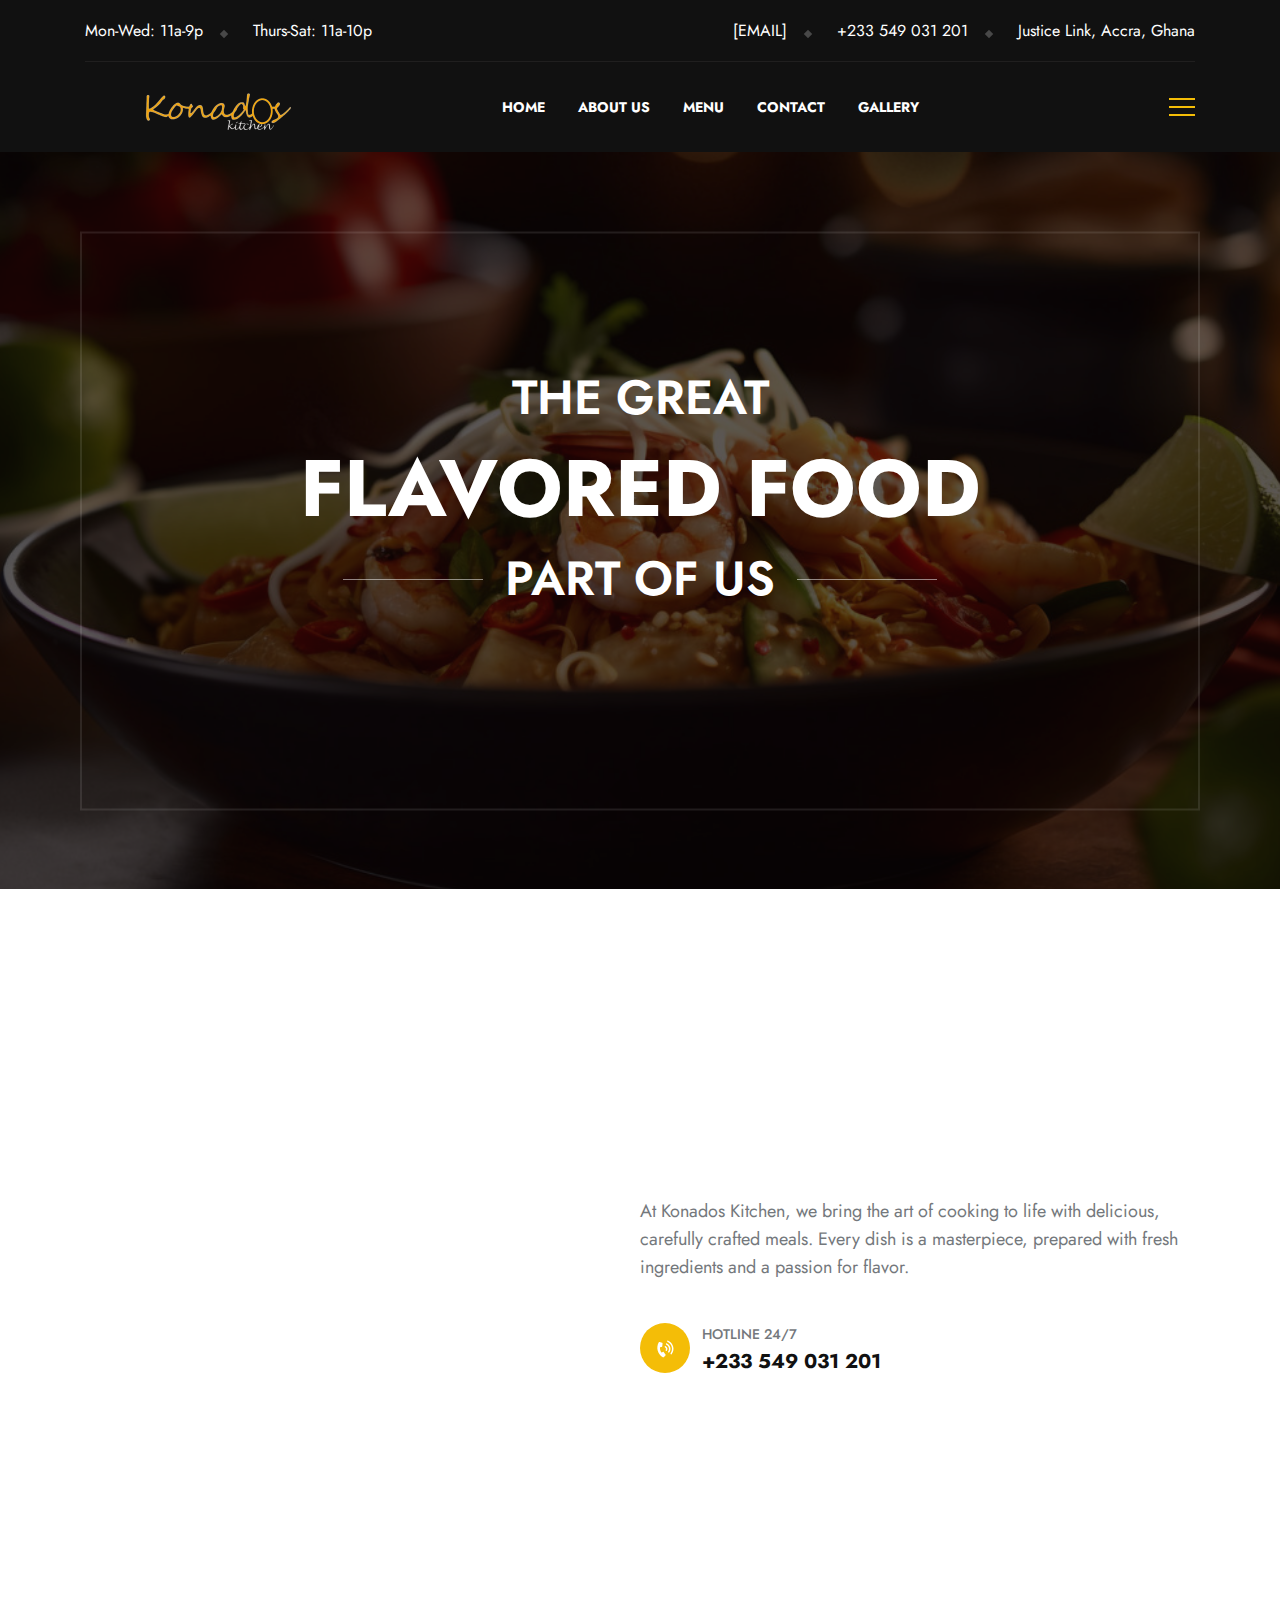
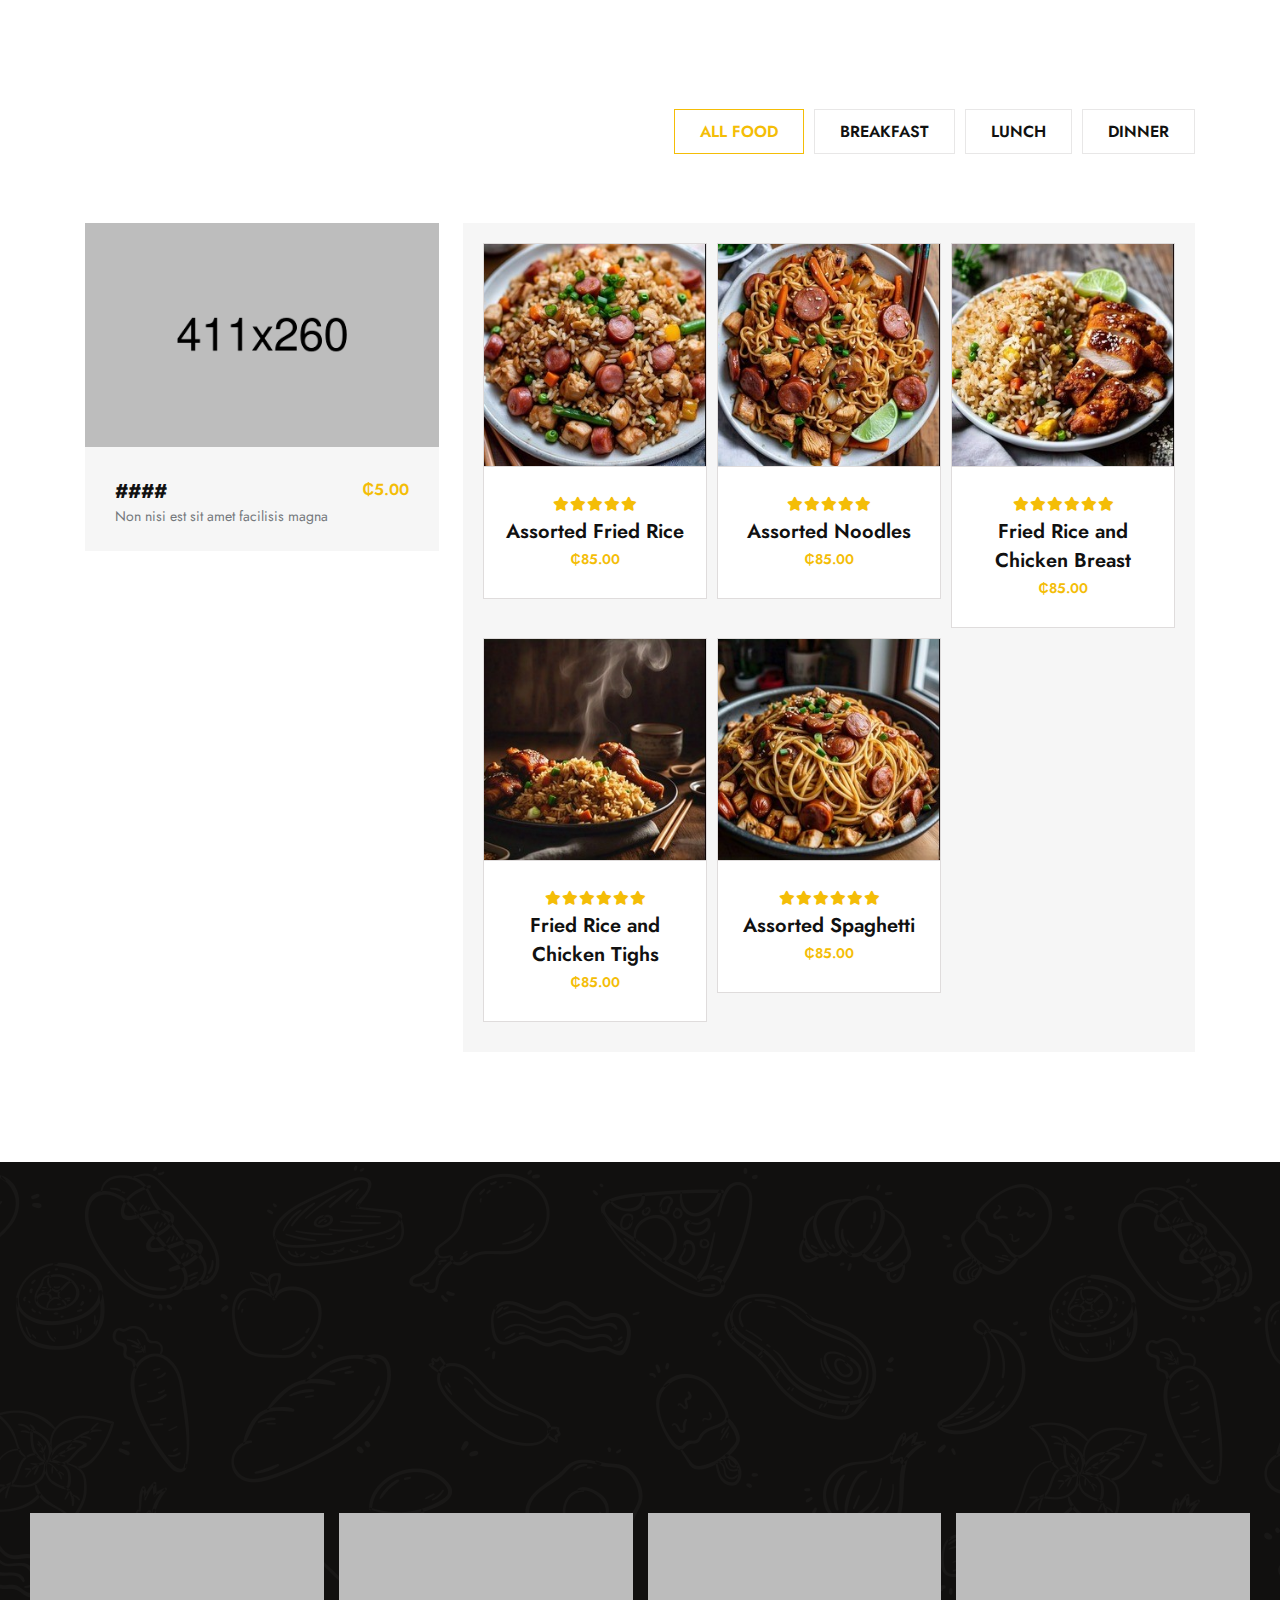
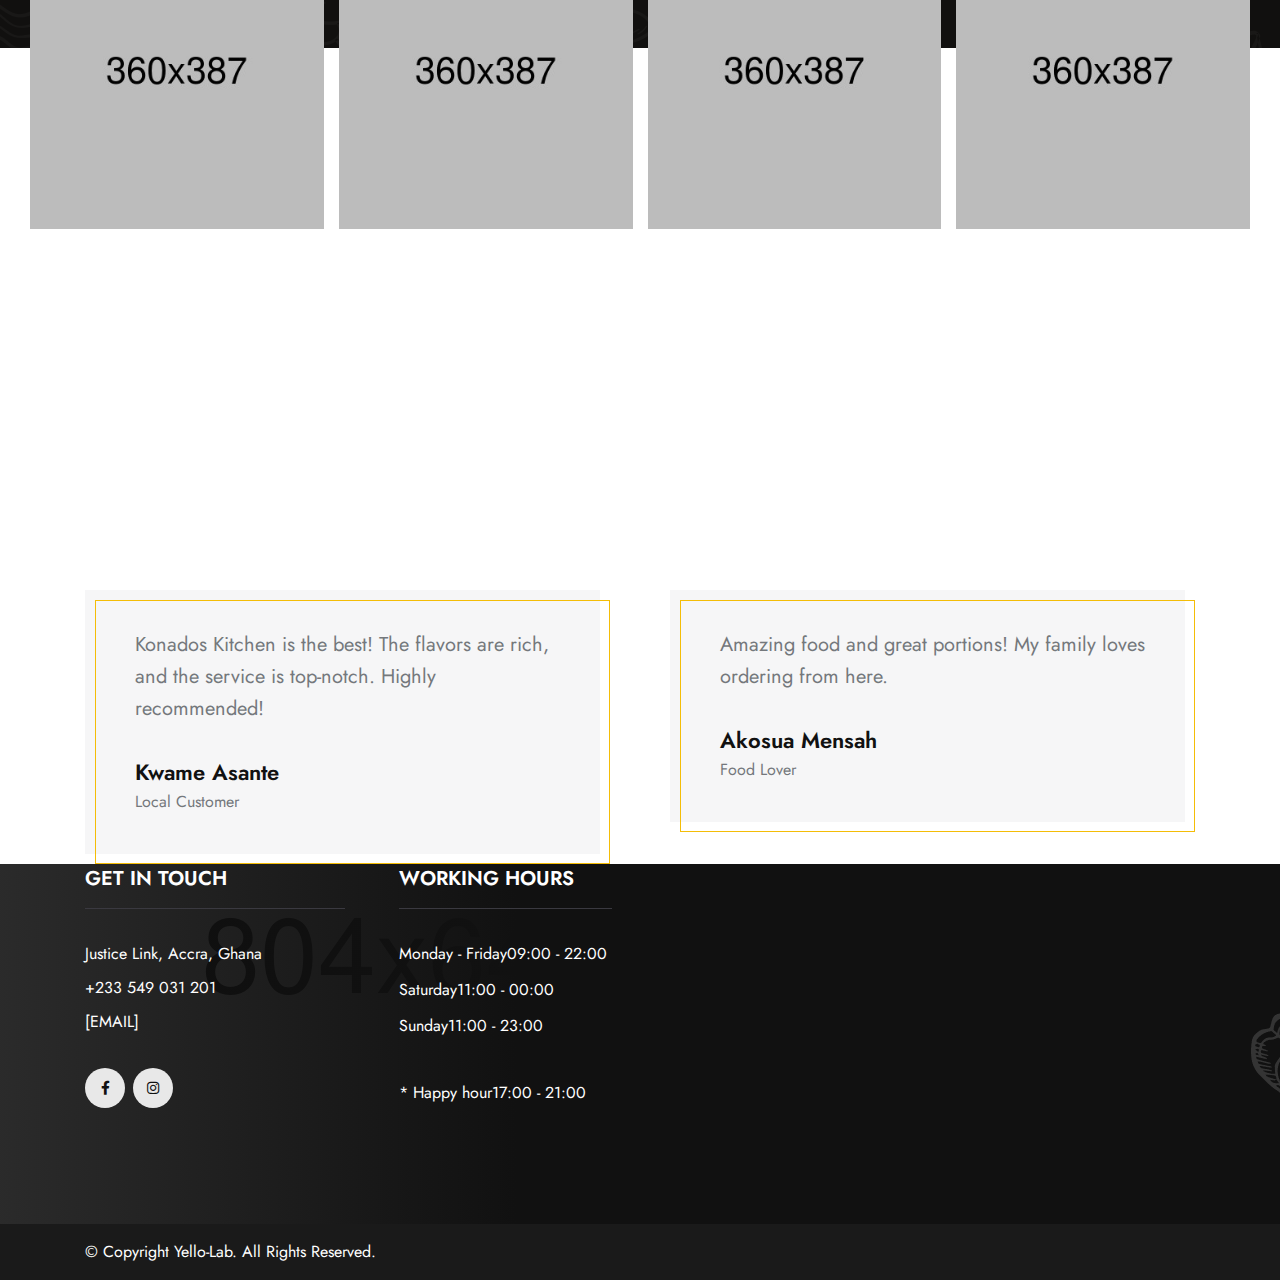
==== commit 8d437099: "gen update 1" ====
--- a/index.html
+++ b/index.html
@@ -668,18 +668,10 @@
                         <!-- Testimonial 1 -->
                         <div class="swiper-slide">
                             <div class="client-testimonial__item">
-                                <p class="mb-30">Amazing food, great service! The flavors are rich and authentic.</p>
-                                <div class="client-testimonial__item__author d-flex align-items-center justify-content-between">
-                                    <div class="client-testimonial__item__author-media">
-                                        <img src="./assets/imgs/client-testimonial/author-1.png" class="img-fluid" alt="image not found">
-                                    </div>
-                                    <div class="client-testimonial__item__author-text">
-                                        <h5>Amanda Martin</h5>
-                                        <span>Food Blogger</span>
-                                    </div>
-                                    <div class="client-testimonial__item__author-icon">
-                                        <img src="./assets/imgs/client-testimonial/quite.png" class="img-fluid" alt="not found">
-                                    </div>
+                                <p class="mb-30">Konados Kitchen is the best! The flavors are rich, and the service is top-notch. Highly recommended!</p>
+                                <div class="client-testimonial__item__author-text">
+                                    <h5>Kwame Asante</h5>
+                                    <span>Local Customer</span>
                                 </div>
                             </div>
                         </div>
@@ -687,37 +679,21 @@
                         <!-- Testimonial 2 -->
                         <div class="swiper-slide">
                             <div class="client-testimonial__item">
-                                <p class="mb-30">Konados Kitchen is truly a must-visit. The service is exceptional!</p>
-                                <div class="client-testimonial__item__author d-flex align-items-center justify-content-between">
-                                    <div class="client-testimonial__item__author-media">
-                                        <img src="./assets/imgs/client-testimonial/author-2.png" class="img-fluid" alt="image not found">
-                                    </div>
-                                    <div class="client-testimonial__item__author-text">
-                                        <h5>Hannah Madison</h5>
-                                        <span>Food Enthusiast</span>
-                                    </div>
-                                    <div class="client-testimonial__item__author-icon">
-                                        <img src="./assets/imgs/client-testimonial/quite.png" class="img-fluid" alt="not found">
-                                    </div>
-                                </div>
-                            </div>
-                        </div>
-                        
+                                <p class="mb-30">Amazing food and great portions! My family loves ordering from here.</p>
+                                <div class="client-testimonial__item__author-text">
+                                    <h5>Akosua Mensah</h5>
+                                    <span>Food Lover</span>
+                                </div>
+                            </div>
+                        </div>
+
                         <!-- Testimonial 3 -->
                         <div class="swiper-slide">
                             <div class="client-testimonial__item">
-                                <p class="mb-30">Fantastic experience! The meals are delicious and well presented.</p>
-                                <div class="client-testimonial__item__author d-flex align-items-center justify-content-between">
-                                    <div class="client-testimonial__item__author-media">
-                                        <img src="./assets/imgs/client-testimonial/author-3.png" class="img-fluid" alt="image not found">
-                                    </div>
-                                    <div class="client-testimonial__item__author-text">
-                                        <h5>James Carter</h5>
-                                        <span>Restaurant Critic</span>
-                                    </div>
-                                    <div class="client-testimonial__item__author-icon">
-                                        <img src="./assets/imgs/client-testimonial/quite.png" class="img-fluid" alt="not found">
-                                    </div>
+                                <p class="mb-30">Great delivery service and tasty meals. Perfect for a busy workday!</p>
+                                <div class="client-testimonial__item__author-text">
+                                    <h5>Kofi Owusu</h5>
+                                    <span>Corporate Client</span>
                                 </div>
                             </div>
                         </div>
@@ -725,18 +701,10 @@
                         <!-- Testimonial 4 -->
                         <div class="swiper-slide">
                             <div class="client-testimonial__item">
-                                <p class="mb-30">Great variety and fresh ingredients. I will definitely come back!</p>
-                                <div class="client-testimonial__item__author d-flex align-items-center justify-content-between">
-                                    <div class="client-testimonial__item__author-media">
-                                        <img src="./assets/imgs/client-testimonial/author-4.png" class="img-fluid" alt="image not found">
-                                    </div>
-                                    <div class="client-testimonial__item__author-text">
-                                        <h5>Emily Johnson</h5>
-                                        <span>Local Customer</span>
-                                    </div>
-                                    <div class="client-testimonial__item__author-icon">
-                                        <img src="./assets/imgs/client-testimonial/quite.png" class="img-fluid" alt="not found">
-                                    </div>
+                                <p class="mb-30">Delicious meals every time! The flavors remind me of home.</p>
+                                <div class="client-testimonial__item__author-text">
+                                    <h5>Nana Yaa Opoku</h5>
+                                    <span>Regular Customer</span>
                                 </div>
                             </div>
                         </div>
@@ -748,6 +716,7 @@
     </div>
 </section>
 <!-- client-testimonial area end -->
+
 
 </main>
 <!-- Body main wrapper end -->
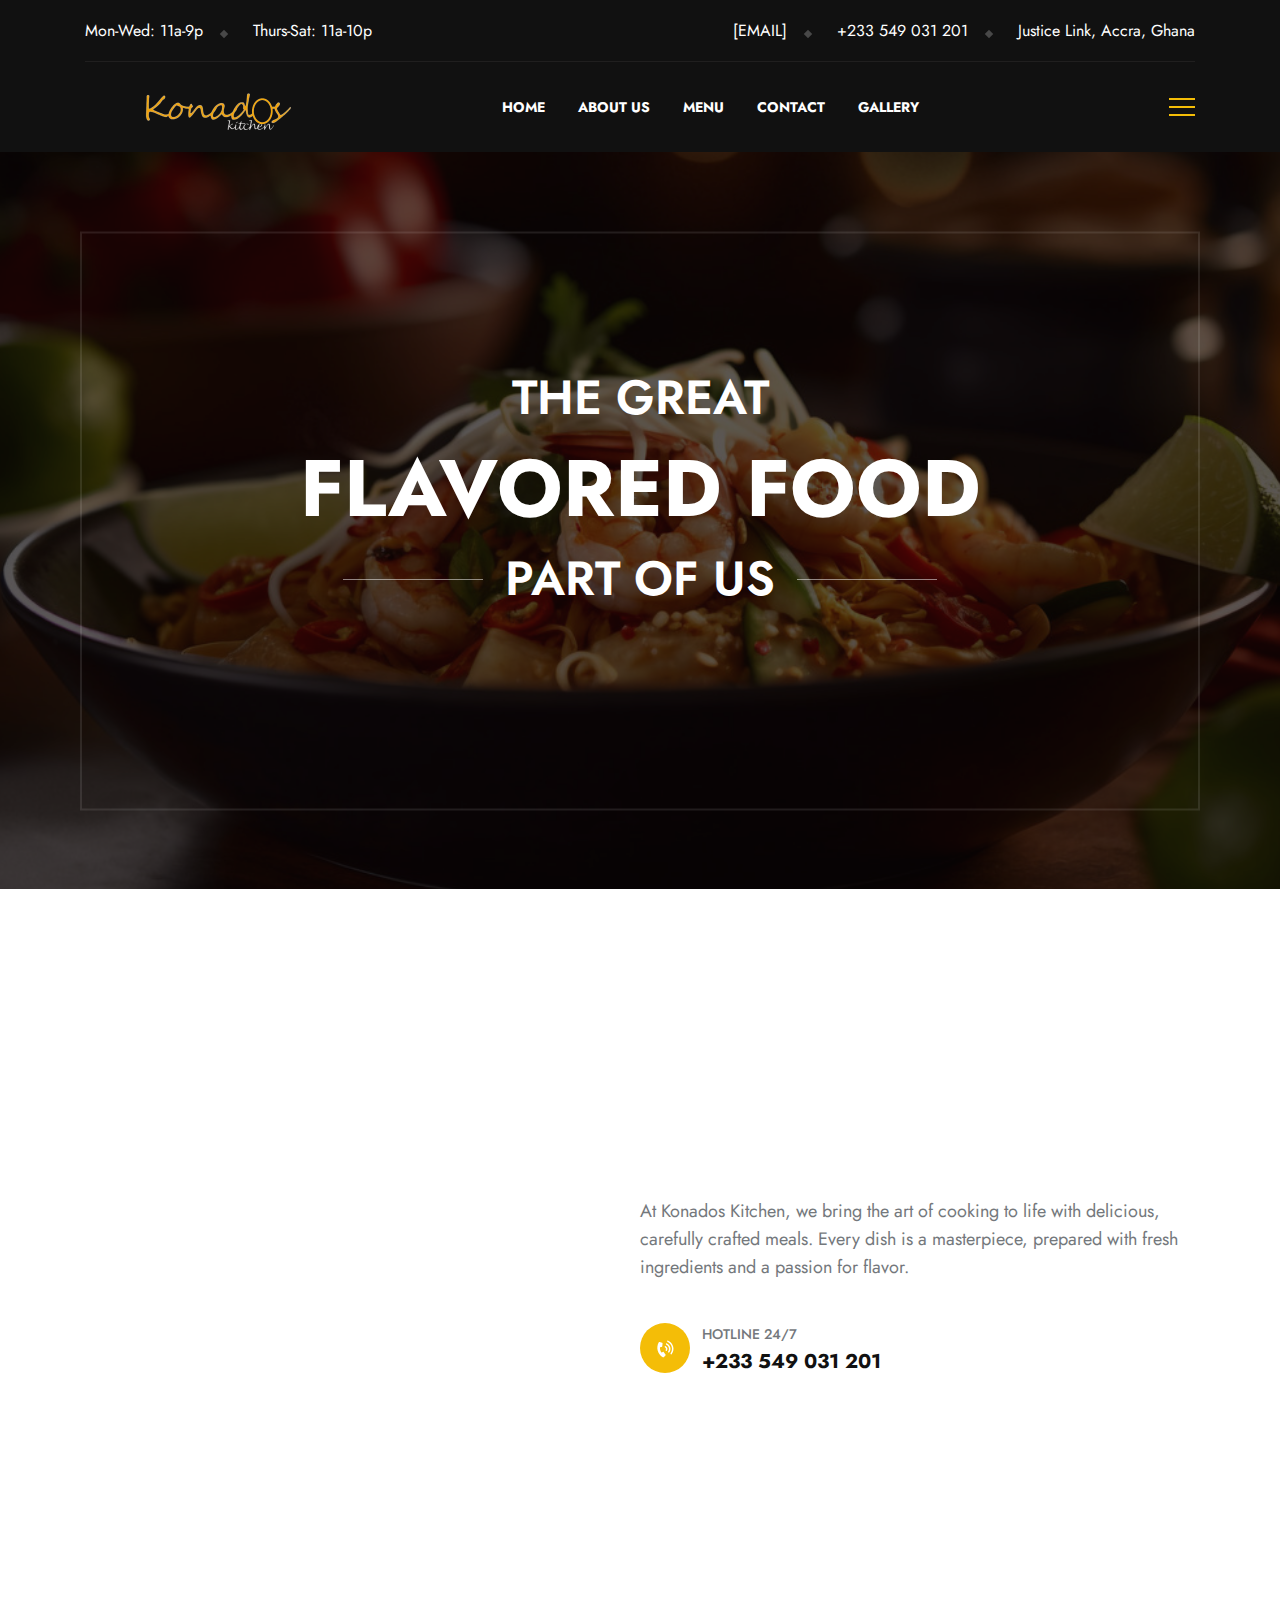
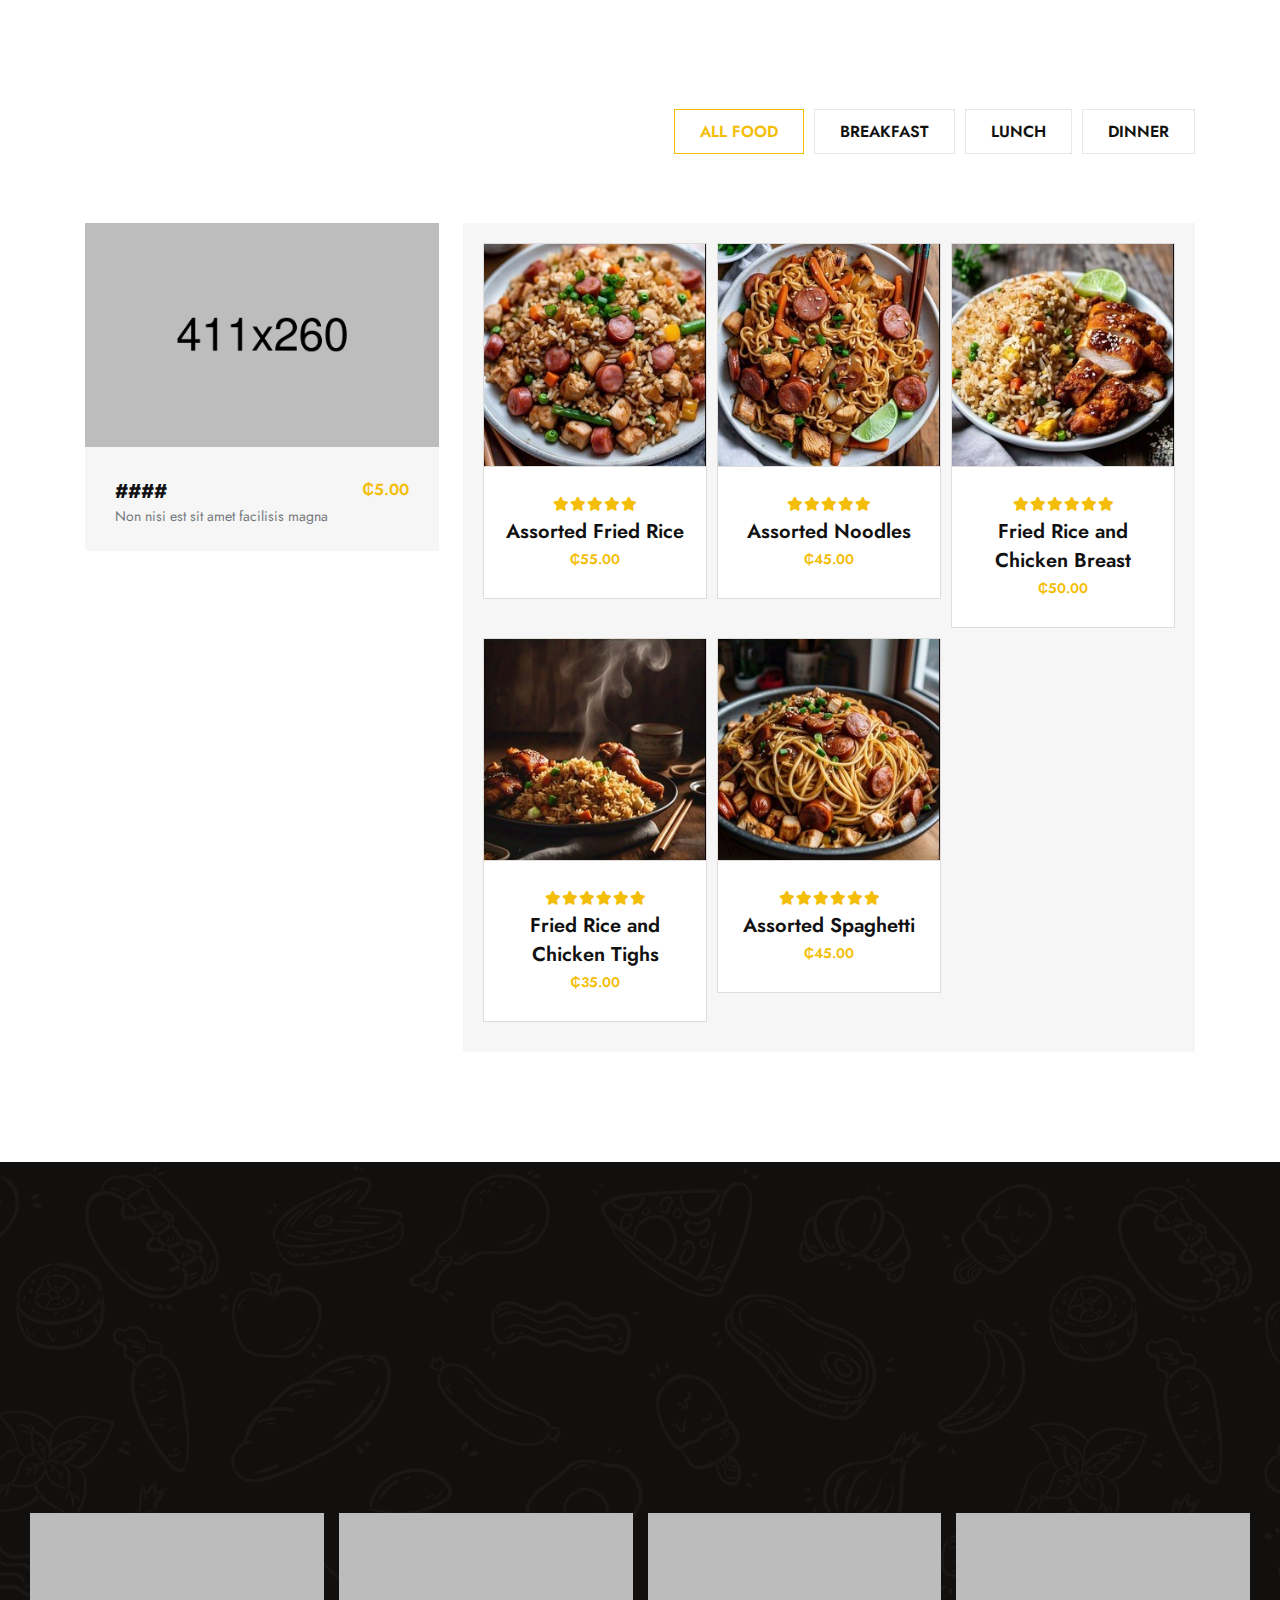
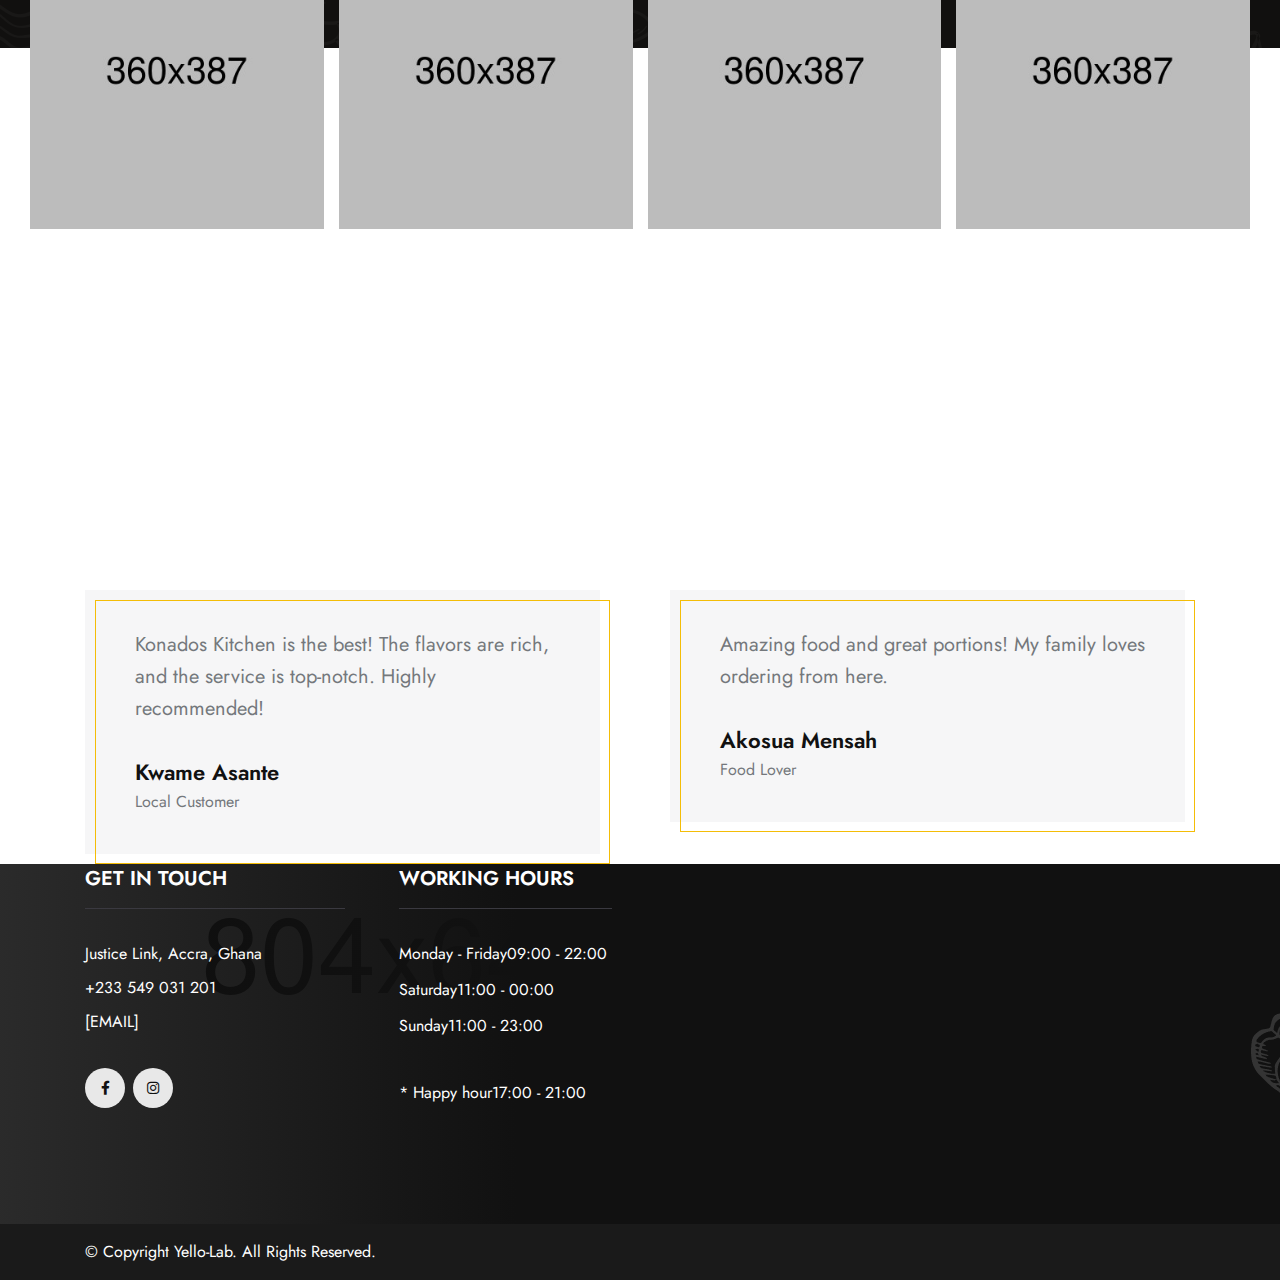
==== commit 931cac89: "gen update 3.2" ====
--- a/index.html
+++ b/index.html
@@ -408,7 +408,7 @@
                                     <li> <i class="fa-solid fa-star"></i></li>
                                 </ul>
                                 <h6><span  class= "order-btn title" data-name = "Assorted Fried Rice">Assorted Fried Rice</span></h6>
-                                <span class="price" data-price = "85.00">₵85.00</span>
+                                <span class="price" data-price = "55.00">₵55.00</span>
                             </div>
                         </div>
                         </div>
@@ -426,7 +426,7 @@
                                         <li> <i class="fa-solid fa-star"></i></li>
                                     </ul>
                                     <h6><span  class= "order-btn title" data-name = "Assorted Noodles">Assorted Noodles</span></h6>
-                                    <span class="price" data-price = "85.00">₵85.00</span>
+                                    <span class="price" data-price = "45.00">₵45.00</span>
                                 </div>
                             </div>
                         </div>
@@ -446,7 +446,7 @@
                                         <li> <i class="fa-solid fa-star"></i></li>
                                     </ul>
                                     <h6><span  class= "order-btn title" data-name = "Fried Rice and Chicken Breast">Fried Rice and Chicken Breast</span></h6>
-                                    <span class="price" data-price = "85.00">₵85.00</span>
+                                    <span class="price" data-price = "50.00">₵50.00</span>
                                 </div>
                             </div>
                         </div>
@@ -465,7 +465,7 @@
                                         <li> <i class="fa-solid fa-star"></i></li>
                                     </ul>
                                     <h6><span  class= "order-btn title" data-name = "Fried Rice and Chicken Tighs">Fried Rice and Chicken Tighs</span></h6>
-                                    <span class="price" data-price = "85.00">₵85.00</span>
+                                    <span class="price" data-price = "35.00">₵35.00</span>
                                 </div>
                             </div>
                         </div>
@@ -484,7 +484,7 @@
                                         <li> <i class="fa-solid fa-star"></i></li>
                                     </ul>
                                     <h6><a  class= "order-btn title" data-name = "Assorted Spaghetti">Assorted Spaghetti</a></h6>
-                                    <span class="price" data-price = "85.00">₵85.00</span>
+                                    <span class="price" data-price = "45.00">₵45.00</span>
                                 </div>
                             </div>
                         </div>
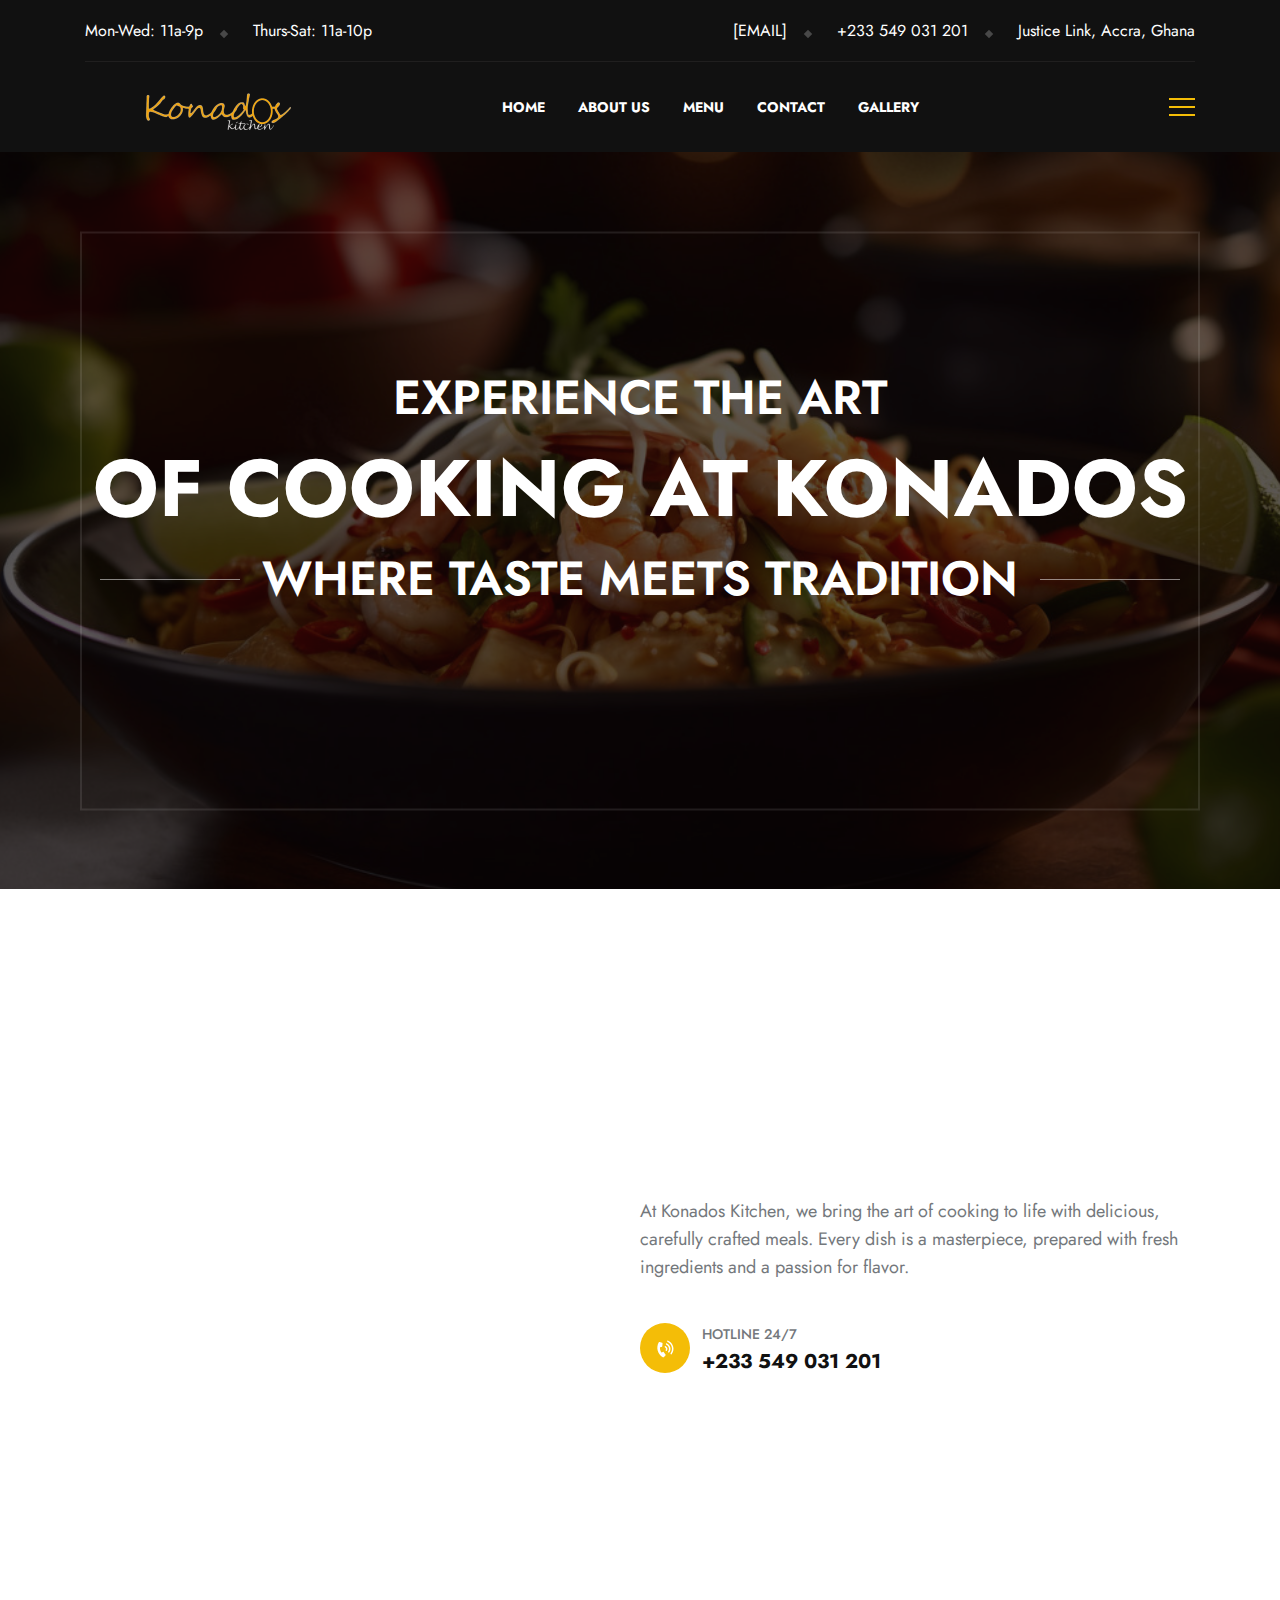
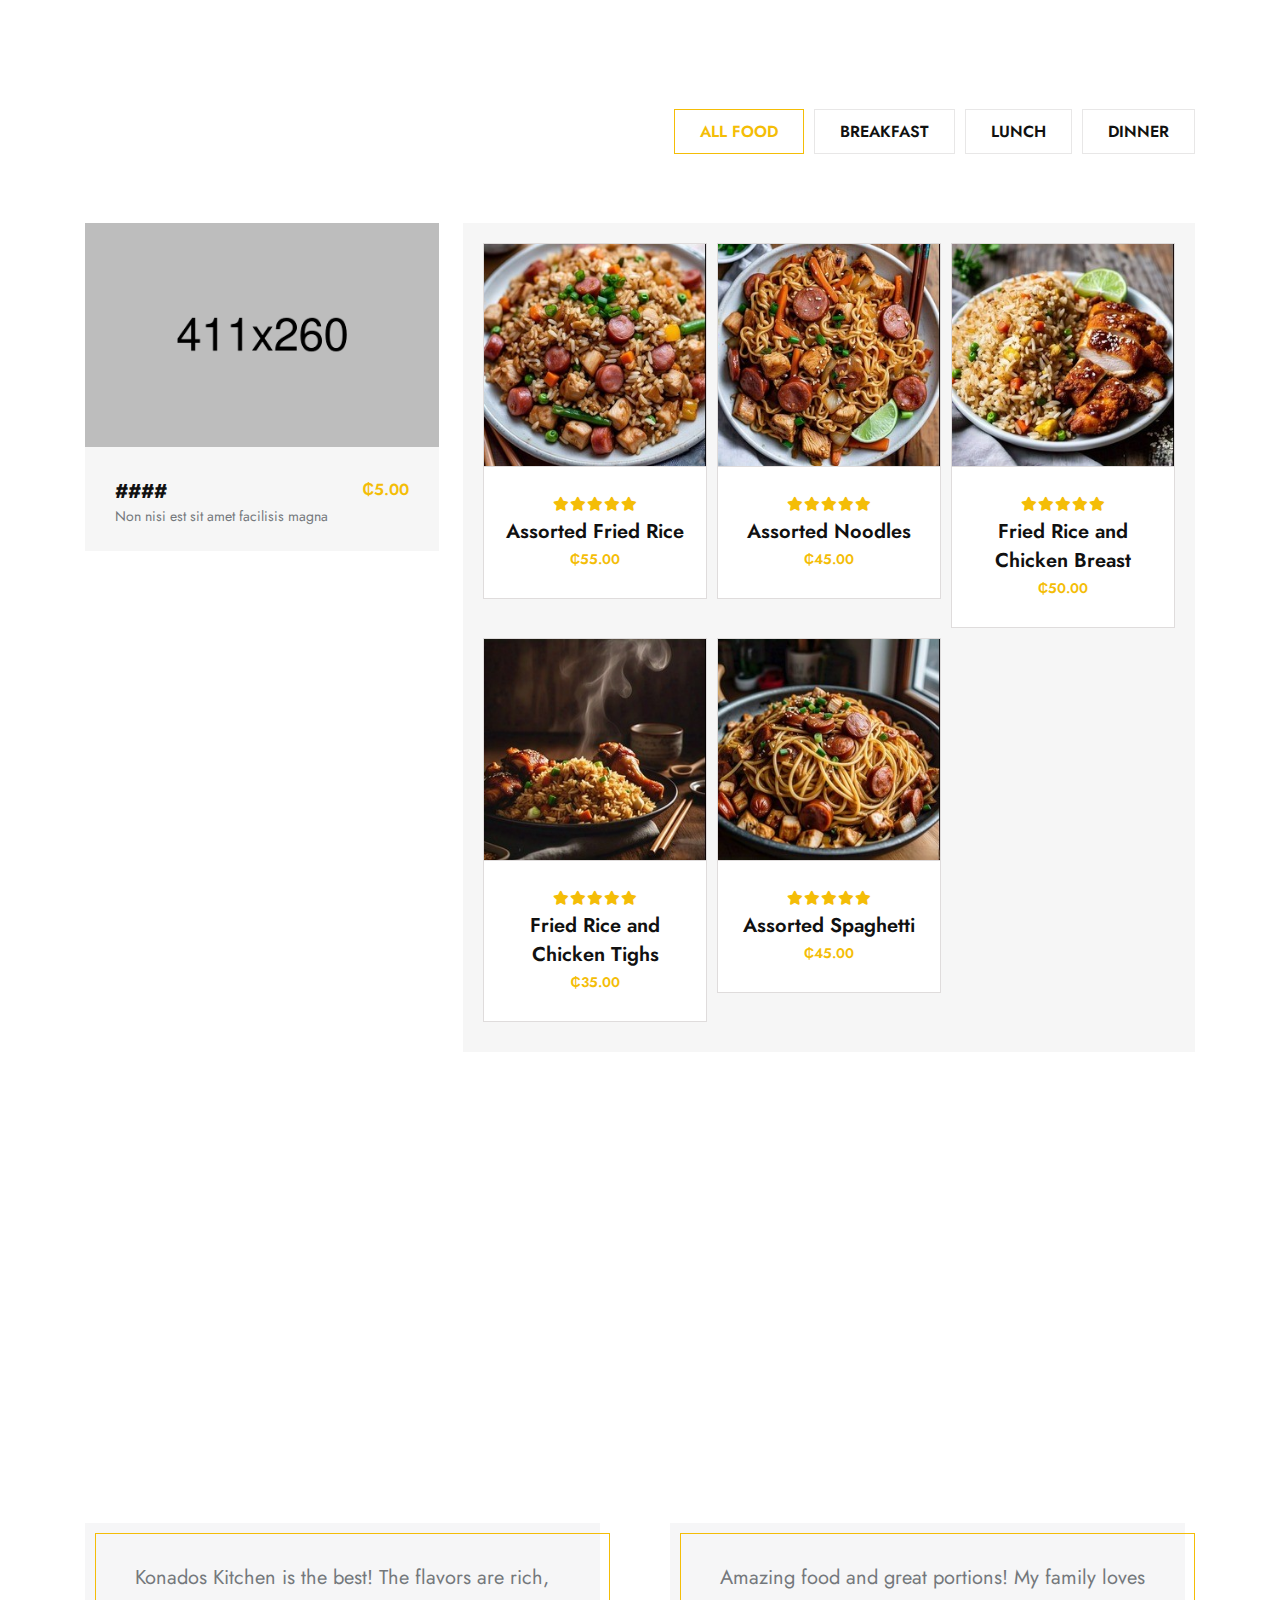
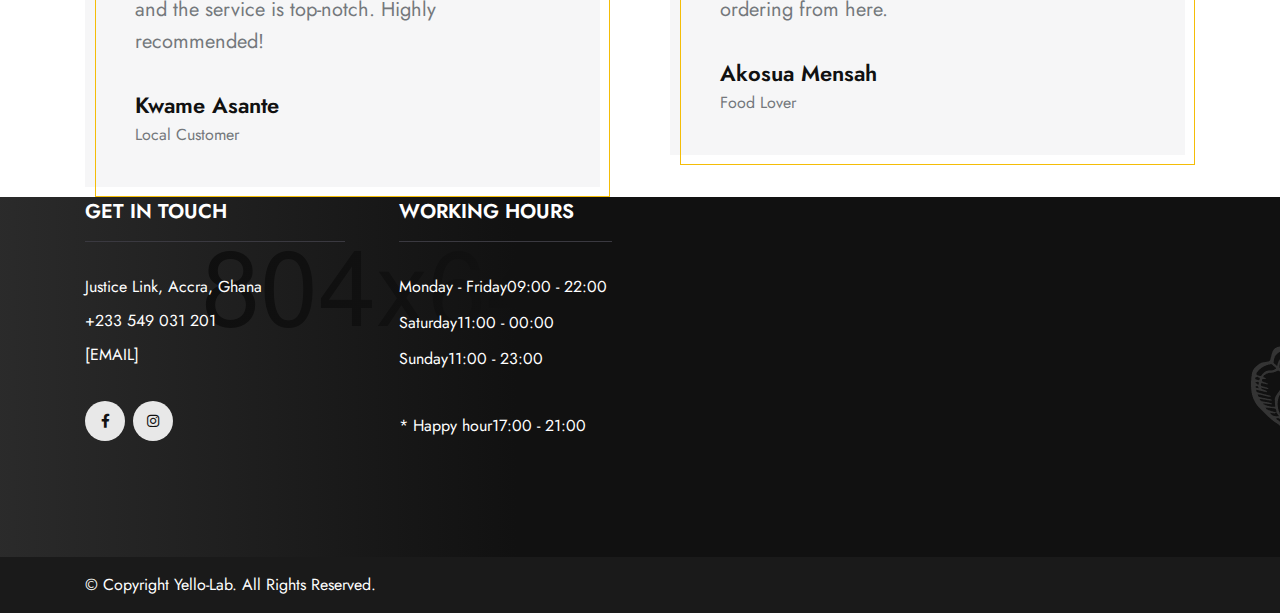
==== commit c0692237: "gen update 3.3" ====
--- a/index.html
+++ b/index.html
@@ -198,11 +198,12 @@
                                 <div class="col-12">
                                     <div class="banner__item-content text-center">
                                         <h1 class="banner__item-title mb-45">
-                                            <span>The  Great</span>
-                                            Flavored Food
-                                            <span class="bar"><span>Part Of Us</span></span>
+                                            <span>Experience The Art</span>
+                                            Of Cooking At Konados
+                                            <span class="bar"><span>Where Taste Meets Tradition</span></span>
                                         </h1>
                                     </div>
+                                    
                                 </div>
                             </div>
                         </div>
@@ -443,7 +444,6 @@
                                         <li> <i class="fa-solid fa-star"></i></li>
                                         <li> <i class="fa-solid fa-star"></i></li>
                                         <li> <i class="fa-solid fa-star"></i></li>
-                                        <li> <i class="fa-solid fa-star"></i></li>
                                     </ul>
                                     <h6><span  class= "order-btn title" data-name = "Fried Rice and Chicken Breast">Fried Rice and Chicken Breast</span></h6>
                                     <span class="price" data-price = "50.00">₵50.00</span>
@@ -462,7 +462,6 @@
                                         <li> <i class="fa-solid fa-star"></i></li>
                                         <li> <i class="fa-solid fa-star"></i></li>
                                         <li> <i class="fa-solid fa-star"></i></li>
-                                        <li> <i class="fa-solid fa-star"></i></li>
                                     </ul>
                                     <h6><span  class= "order-btn title" data-name = "Fried Rice and Chicken Tighs">Fried Rice and Chicken Tighs</span></h6>
                                     <span class="price" data-price = "35.00">₵35.00</span>
@@ -481,7 +480,6 @@
                                         <li> <i class="fa-solid fa-star"></i></li>
                                         <li> <i class="fa-solid fa-star"></i></li>
                                         <li> <i class="fa-solid fa-star"></i></li>
-                                        <li> <i class="fa-solid fa-star"></i></li>
                                     </ul>
                                     <h6><a  class= "order-btn title" data-name = "Assorted Spaghetti">Assorted Spaghetti</a></h6>
                                     <span class="price" data-price = "45.00">₵45.00</span>
@@ -540,8 +538,8 @@
     </section>
     <!-- food-menu area start -->
 
-    <!-- experience area start -->
-    <div class="experience experience__background experience__space experience__bottom-up overflow-hidden" data-background="assets/imgs/experience/bg.png"> <!-- /our-project active with 'experience__bottom-up' -->
+    <!-- experience area start ->
+    <div class="experience experience__background experience__space experience__bottom-up overflow-hidden" data-background="assets/imgs/experience/bg.png"> <!- /our-project active with 'experience__bottom-up' ->
         <div class="container">
             <div class="row g-24">
                  <div class="col-12">
@@ -550,9 +548,9 @@
             </div>
         </div>
     </div>
-    <!-- experience area start -->
-
-    <!-- our-project area start -->
+    <!- experience area start ->
+
+    <!- our-project area start ->
     <section class="our-project section-space__top">
         <div class="container">
             <div class="row g-24 mb-70 mb-sm-50 mb-xs-40 align-items-lg-end align-items-center">
@@ -642,7 +640,7 @@
             </div>
         </div>
     </section>
-    <!-- our-project area start -->
+    <!- our-project area start -->
 
   <!-- client-testimonial area start -->
 <section class="client-testimonial section-space__top overflow-hidden">
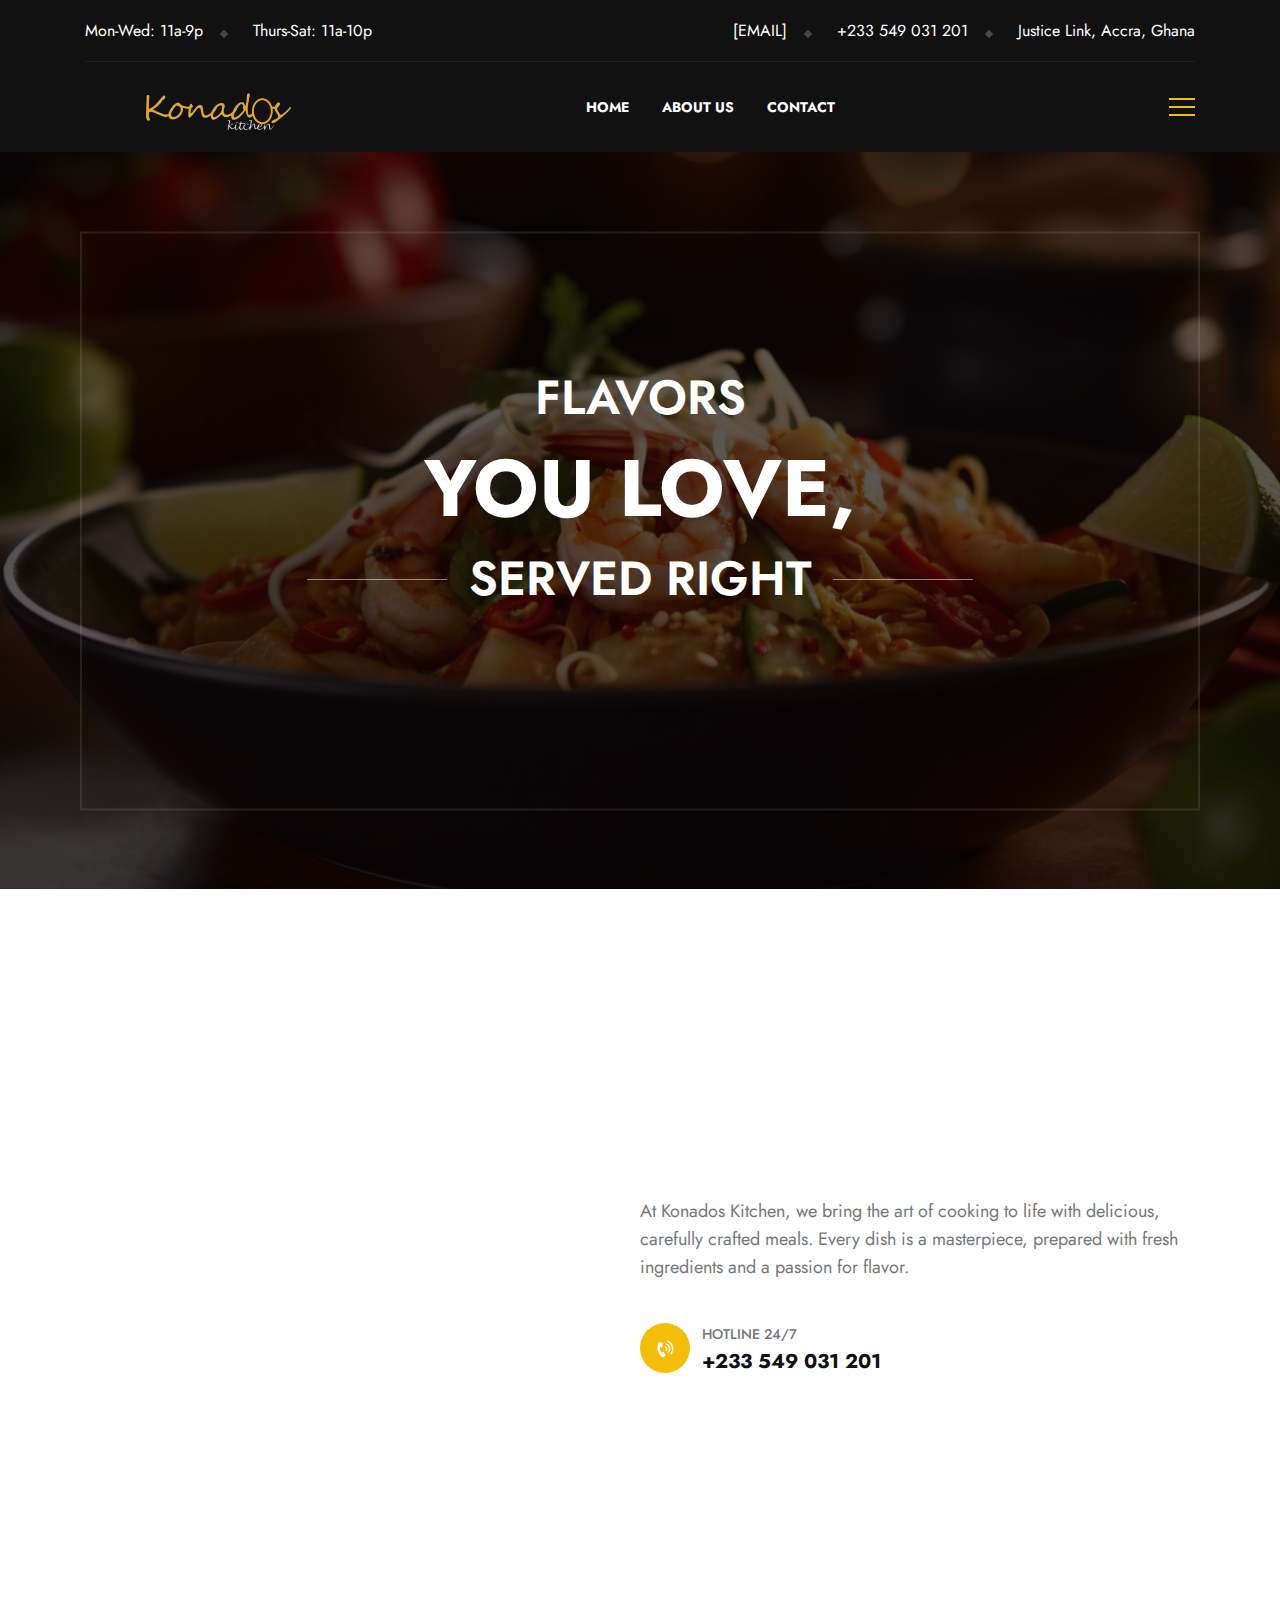
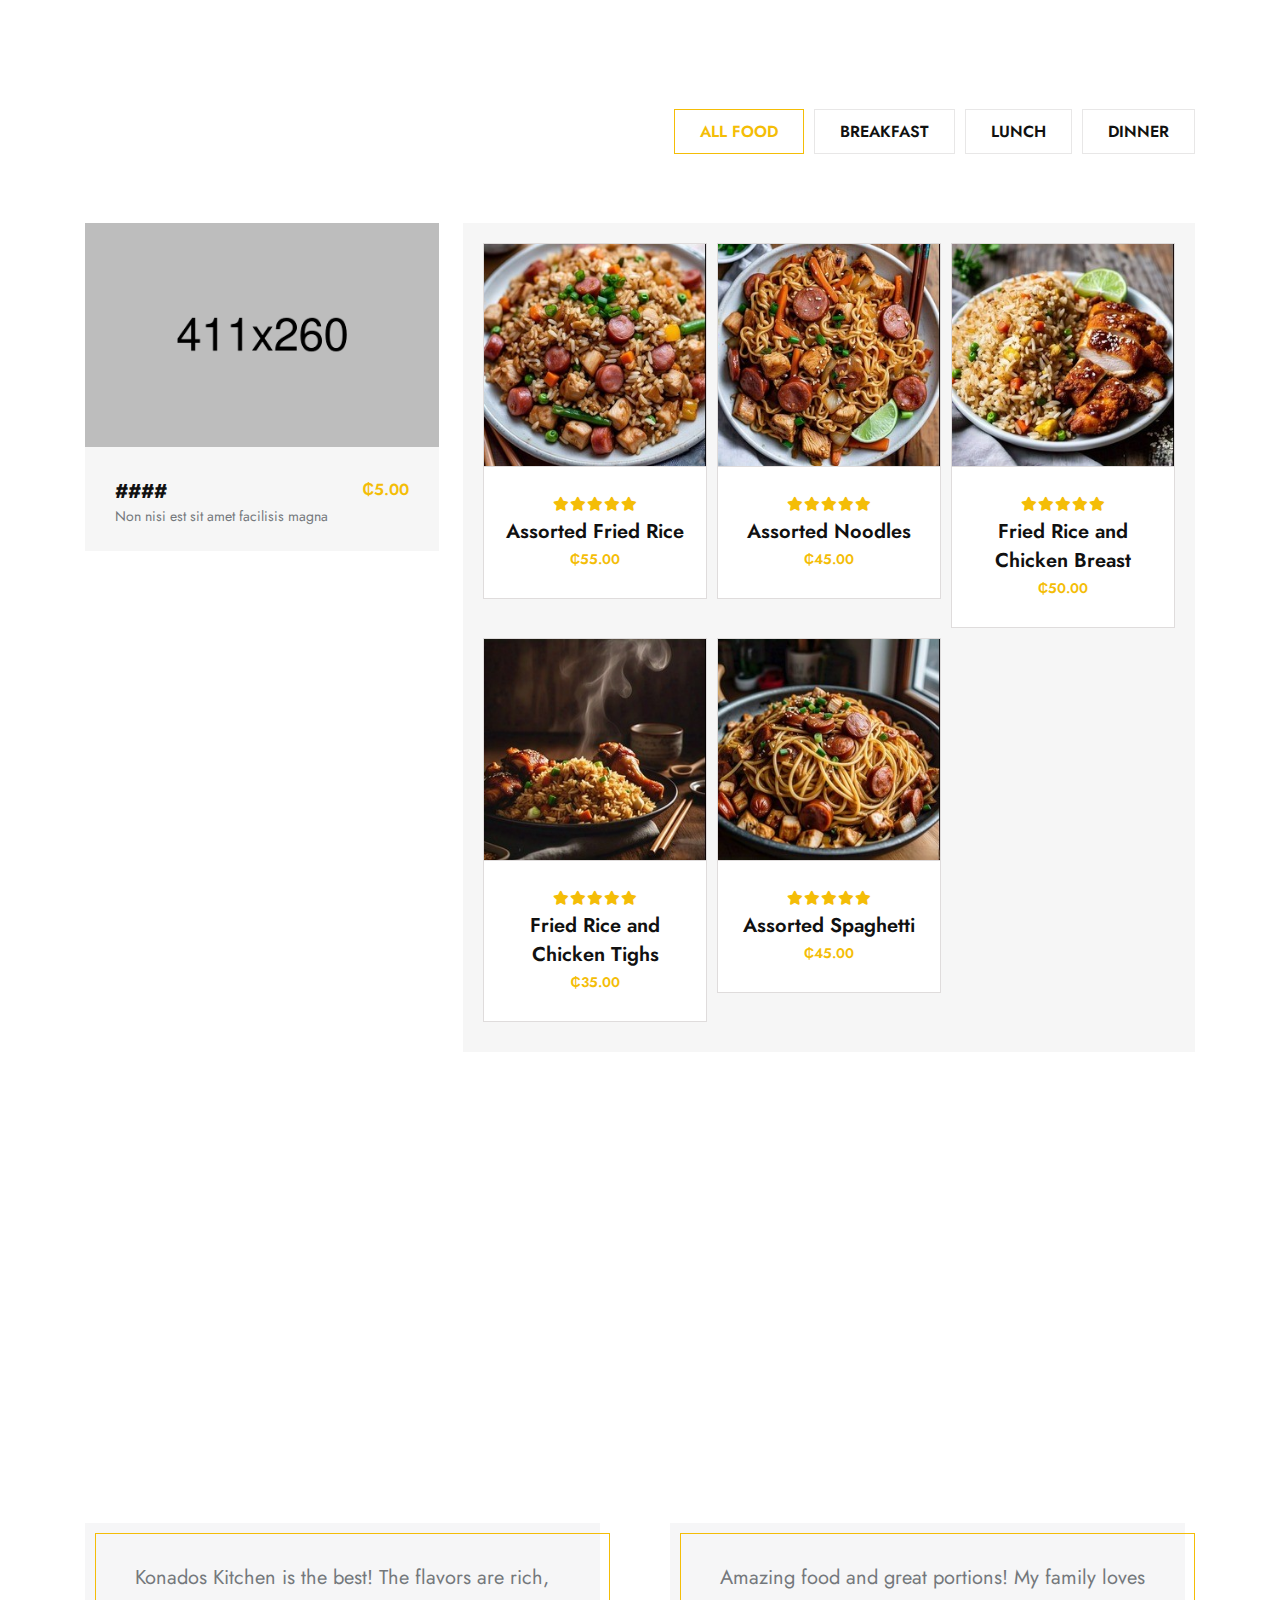
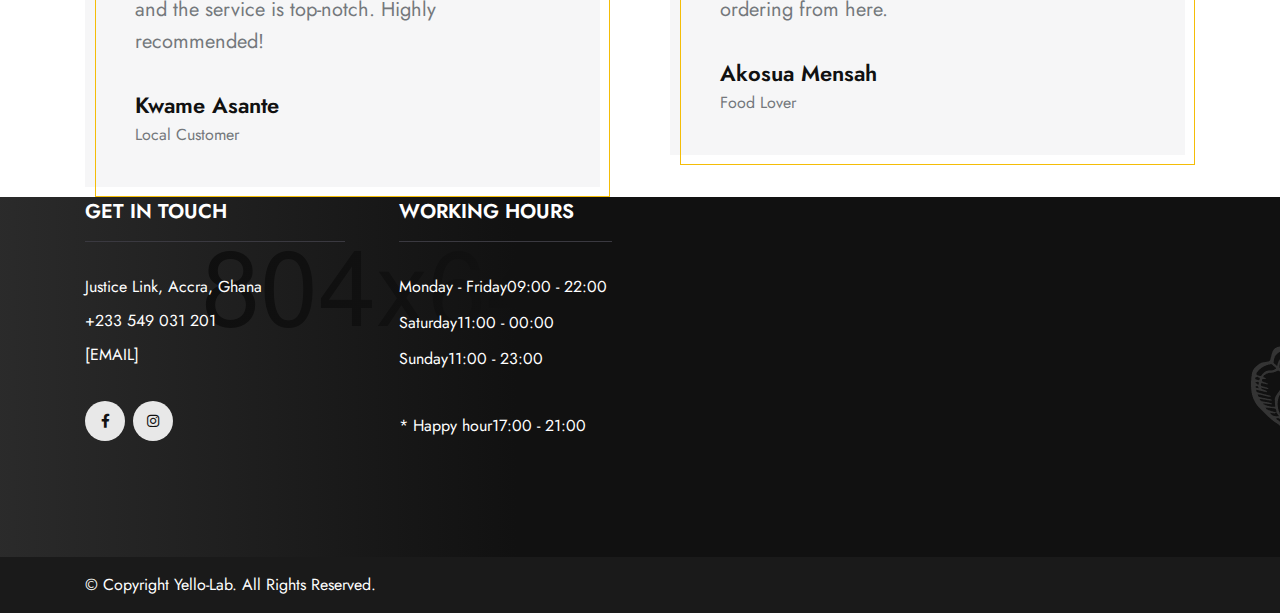
==== commit f4fb2145: "gen update 3.4" ====
--- a/index.html
+++ b/index.html
@@ -158,9 +158,9 @@
                                 <ul>
                                     <li><a href="index.html">Home</a></li>
                                     <li><a href="about-us.html">About us</a></li>
-                                    <li><a href="menu.html">Menu</a></li>
                                     <li><a href="contact-us.html">contact</a></li>
-                                    <li><a href="gallery.html">Gallery</a></li>
+                                    <!--<li><a href="menu.html">Menu</a></li>
+                                    <li><a href="gallery.html">Gallery</a></li>-->
                                 </ul>
                             </nav>
                         </div>
@@ -198,12 +198,10 @@
                                 <div class="col-12">
                                     <div class="banner__item-content text-center">
                                         <h1 class="banner__item-title mb-45">
-                                            <span>Experience The Art</span>
-                                            Of Cooking At Konados
-                                            <span class="bar"><span>Where Taste Meets Tradition</span></span>
+                                            <span>Flavors</span> You Love,  
+                                            <span class="bar"><span>Served Right</span></span>
                                         </h1>
                                     </div>
-                                    
                                 </div>
                             </div>
                         </div>
